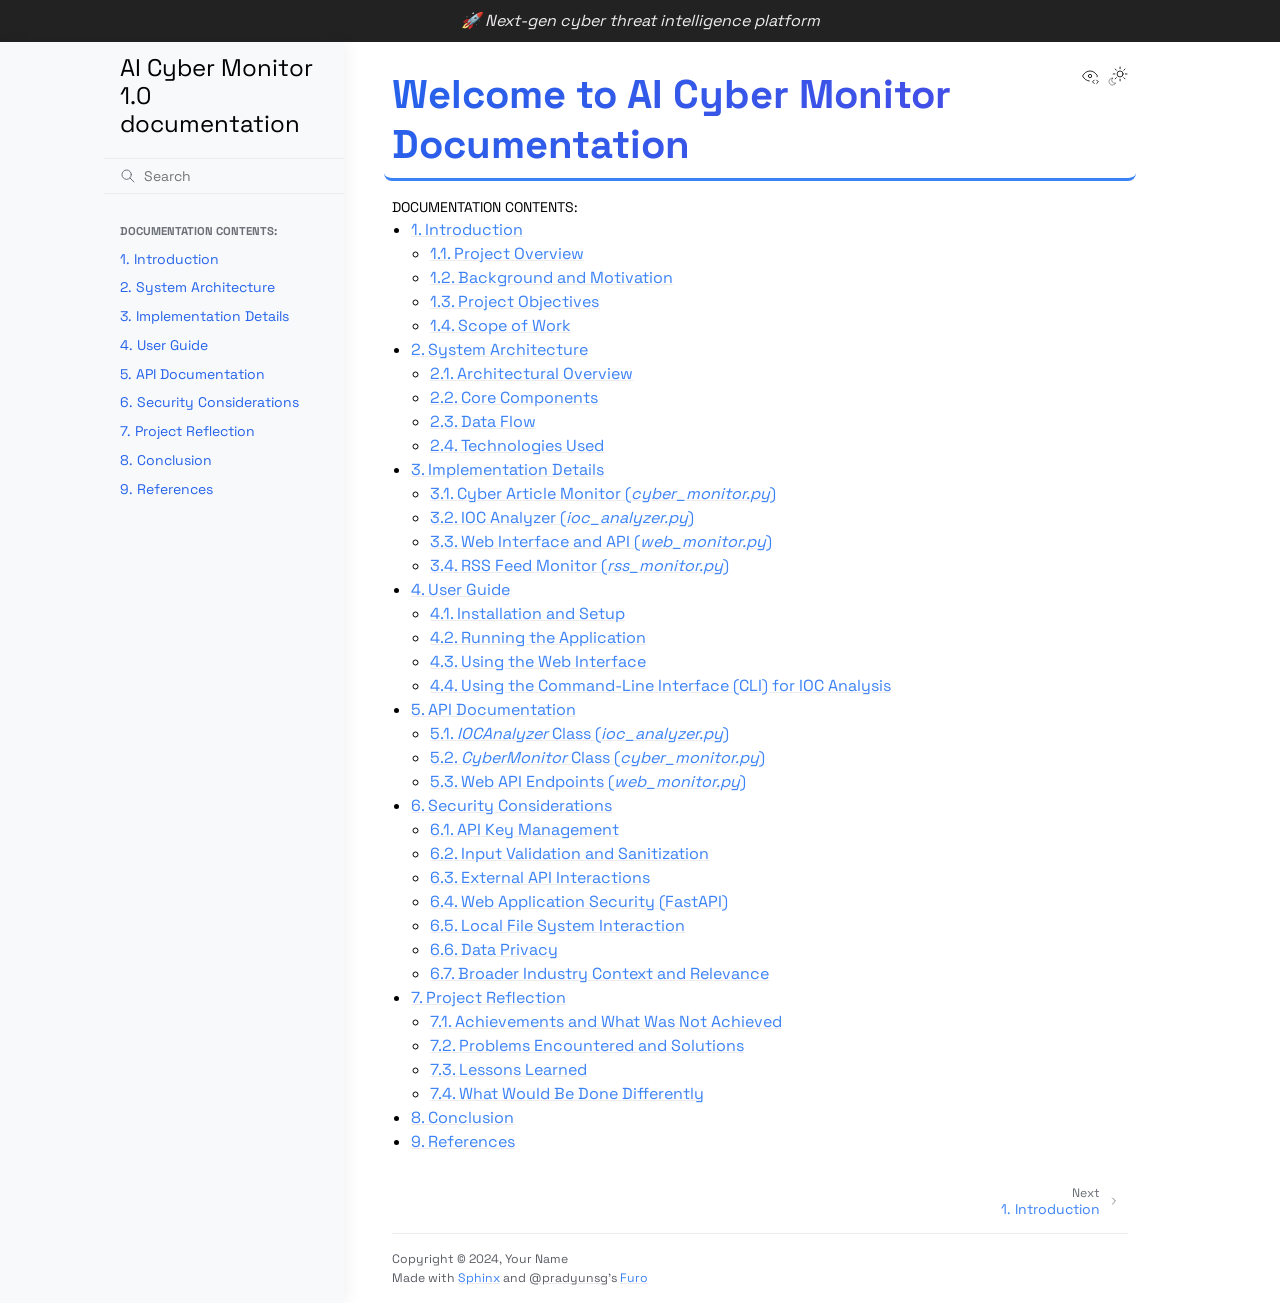
==== index.html @ 5e7c1bf3 "initial" ====
<!doctype html>
<html class="no-js" lang="en" data-content_root="./">
  <head><meta charset="utf-8"/>
    <meta name="viewport" content="width=device-width,initial-scale=1"/>
    <meta name="color-scheme" content="light dark"><meta name="viewport" content="width=device-width, initial-scale=1" />
<link rel="index" title="Index" href="genindex.html" /><link rel="search" title="Search" href="search.html" /><link rel="next" title="1. Introduction" href="introduction.html" />

    <!-- Generated with Sphinx 8.2.3 and Furo 2024.08.06 -->
        <title>AI Cyber Monitor 1.0 documentation</title>
      <link rel="stylesheet" type="text/css" href="_static/pygments.css?v=8f2a1f02" />
    <link rel="stylesheet" type="text/css" href="_static/styles/furo.css?v=354aac6f" />
    <link rel="stylesheet" type="text/css" href="_static/copybutton.css?v=76b2166b" />
    <link rel="stylesheet" type="text/css" href="_static/sphinx-design.min.css?v=95c83b7e" />
    <link rel="stylesheet" type="text/css" href="_static/styles/furo-extensions.css?v=302659d7" />
    <link rel="stylesheet" type="text/css" href="_static/css/modern.css?v=c84db6de" />
    <link rel="stylesheet" type="text/css" href="https://cdnjs.cloudflare.com/ajax/libs/font-awesome/6.4.0/css/all.min.css" />
    
    


<style>
  body {
    --color-code-background: #f8f8f8;
  --color-code-foreground: black;
  --color-brand-primary: #2563eb;
  --color-brand-secondary: #4f46e5;
  --color-brand-content: #3b82f6;
  --color-api-name: #4f46e5;
  --color-api-pre-name: #3b82f6;
  --color-link: #3b82f6;
  --font-stack: 'Space Grotesk', system-ui, -apple-system, Segoe UI, Roboto, sans-serif;
  --font-stack--monospace: 'JetBrains Mono', monospace;
  --sidebar-item-spacing-vertical: 0.4rem;
  --content-padding: 2rem;
  --gradient-primary: linear-gradient(135deg, #2563eb 0%, #4f46e5 100%);
  
  }
  @media not print {
    body[data-theme="dark"] {
      --color-code-background: #202020;
  --color-code-foreground: #d0d0d0;
  --color-brand-primary: #818cf8;
  --color-brand-secondary: #6366f1;
  --color-brand-content: #818cf8;
  --color-background-primary: #0f172a;
  --color-background-secondary: #1e293b;
  
    }
    @media (prefers-color-scheme: dark) {
      body:not([data-theme="light"]) {
        --color-code-background: #202020;
  --color-code-foreground: #d0d0d0;
  --color-brand-primary: #818cf8;
  --color-brand-secondary: #6366f1;
  --color-brand-content: #818cf8;
  --color-background-primary: #0f172a;
  --color-background-secondary: #1e293b;
  
      }
    }
  }
</style></head>
  <body>
    
    <script>
      document.body.dataset.theme = localStorage.getItem("theme") || "auto";
    </script>
    

<svg xmlns="http://www.w3.org/2000/svg" style="display: none;">
  <symbol id="svg-toc" viewBox="0 0 24 24">
    <title>Contents</title>
    <svg stroke="currentColor" fill="currentColor" stroke-width="0" viewBox="0 0 1024 1024">
      <path d="M408 442h480c4.4 0 8-3.6 8-8v-56c0-4.4-3.6-8-8-8H408c-4.4 0-8 3.6-8 8v56c0 4.4 3.6 8 8 8zm-8 204c0 4.4 3.6 8 8 8h480c4.4 0 8-3.6 8-8v-56c0-4.4-3.6-8-8-8H408c-4.4 0-8 3.6-8 8v56zm504-486H120c-4.4 0-8 3.6-8 8v56c0 4.4 3.6 8 8 8h784c4.4 0 8-3.6 8-8v-56c0-4.4-3.6-8-8-8zm0 632H120c-4.4 0-8 3.6-8 8v56c0 4.4 3.6 8 8 8h784c4.4 0 8-3.6 8-8v-56c0-4.4-3.6-8-8-8zM115.4 518.9L271.7 642c5.8 4.6 14.4.5 14.4-6.9V388.9c0-7.4-8.5-11.5-14.4-6.9L115.4 505.1a8.74 8.74 0 0 0 0 13.8z"/>
    </svg>
  </symbol>
  <symbol id="svg-menu" viewBox="0 0 24 24">
    <title>Menu</title>
    <svg xmlns="http://www.w3.org/2000/svg" viewBox="0 0 24 24" fill="none" stroke="currentColor"
      stroke-width="2" stroke-linecap="round" stroke-linejoin="round" class="feather-menu">
      <line x1="3" y1="12" x2="21" y2="12"></line>
      <line x1="3" y1="6" x2="21" y2="6"></line>
      <line x1="3" y1="18" x2="21" y2="18"></line>
    </svg>
  </symbol>
  <symbol id="svg-arrow-right" viewBox="0 0 24 24">
    <title>Expand</title>
    <svg xmlns="http://www.w3.org/2000/svg" viewBox="0 0 24 24" fill="none" stroke="currentColor"
      stroke-width="2" stroke-linecap="round" stroke-linejoin="round" class="feather-chevron-right">
      <polyline points="9 18 15 12 9 6"></polyline>
    </svg>
  </symbol>
  <symbol id="svg-sun" viewBox="0 0 24 24">
    <title>Light mode</title>
    <svg xmlns="http://www.w3.org/2000/svg" viewBox="0 0 24 24" fill="none" stroke="currentColor"
      stroke-width="1" stroke-linecap="round" stroke-linejoin="round" class="feather-sun">
      <circle cx="12" cy="12" r="5"></circle>
      <line x1="12" y1="1" x2="12" y2="3"></line>
      <line x1="12" y1="21" x2="12" y2="23"></line>
      <line x1="4.22" y1="4.22" x2="5.64" y2="5.64"></line>
      <line x1="18.36" y1="18.36" x2="19.78" y2="19.78"></line>
      <line x1="1" y1="12" x2="3" y2="12"></line>
      <line x1="21" y1="12" x2="23" y2="12"></line>
      <line x1="4.22" y1="19.78" x2="5.64" y2="18.36"></line>
      <line x1="18.36" y1="5.64" x2="19.78" y2="4.22"></line>
    </svg>
  </symbol>
  <symbol id="svg-moon" viewBox="0 0 24 24">
    <title>Dark mode</title>
    <svg xmlns="http://www.w3.org/2000/svg" viewBox="0 0 24 24" fill="none" stroke="currentColor"
      stroke-width="1" stroke-linecap="round" stroke-linejoin="round" class="icon-tabler-moon">
      <path stroke="none" d="M0 0h24v24H0z" fill="none" />
      <path d="M12 3c.132 0 .263 0 .393 0a7.5 7.5 0 0 0 7.92 12.446a9 9 0 1 1 -8.313 -12.454z" />
    </svg>
  </symbol>
  <symbol id="svg-sun-with-moon" viewBox="0 0 24 24">
    <title>Auto light/dark, in light mode</title>
    <svg xmlns="http://www.w3.org/2000/svg" viewBox="0 0 24 24" fill="none" stroke="currentColor"
      stroke-width="1" stroke-linecap="round" stroke-linejoin="round"
      class="icon-custom-derived-from-feather-sun-and-tabler-moon">
      <path style="opacity: 50%" d="M 5.411 14.504 C 5.471 14.504 5.532 14.504 5.591 14.504 C 3.639 16.319 4.383 19.569 6.931 20.352 C 7.693 20.586 8.512 20.551 9.25 20.252 C 8.023 23.207 4.056 23.725 2.11 21.184 C 0.166 18.642 1.702 14.949 4.874 14.536 C 5.051 14.512 5.231 14.5 5.411 14.5 L 5.411 14.504 Z"/>
      <line x1="14.5" y1="3.25" x2="14.5" y2="1.25"/>
      <line x1="14.5" y1="15.85" x2="14.5" y2="17.85"/>
      <line x1="10.044" y1="5.094" x2="8.63" y2="3.68"/>
      <line x1="19" y1="14.05" x2="20.414" y2="15.464"/>
      <line x1="8.2" y1="9.55" x2="6.2" y2="9.55"/>
      <line x1="20.8" y1="9.55" x2="22.8" y2="9.55"/>
      <line x1="10.044" y1="14.006" x2="8.63" y2="15.42"/>
      <line x1="19" y1="5.05" x2="20.414" y2="3.636"/>
      <circle cx="14.5" cy="9.55" r="3.6"/>
    </svg>
  </symbol>
  <symbol id="svg-moon-with-sun" viewBox="0 0 24 24">
    <title>Auto light/dark, in dark mode</title>
    <svg xmlns="http://www.w3.org/2000/svg" viewBox="0 0 24 24" fill="none" stroke="currentColor"
      stroke-width="1" stroke-linecap="round" stroke-linejoin="round"
      class="icon-custom-derived-from-feather-sun-and-tabler-moon">
      <path d="M 8.282 7.007 C 8.385 7.007 8.494 7.007 8.595 7.007 C 5.18 10.184 6.481 15.869 10.942 17.24 C 12.275 17.648 13.706 17.589 15 17.066 C 12.851 22.236 5.91 23.143 2.505 18.696 C -0.897 14.249 1.791 7.786 7.342 7.063 C 7.652 7.021 7.965 7 8.282 7 L 8.282 7.007 Z"/>
      <line style="opacity: 50%" x1="18" y1="3.705" x2="18" y2="2.5"/>
      <line style="opacity: 50%" x1="18" y1="11.295" x2="18" y2="12.5"/>
      <line style="opacity: 50%" x1="15.316" y1="4.816" x2="14.464" y2="3.964"/>
      <line style="opacity: 50%" x1="20.711" y1="10.212" x2="21.563" y2="11.063"/>
      <line style="opacity: 50%" x1="14.205" y1="7.5" x2="13.001" y2="7.5"/>
      <line style="opacity: 50%" x1="21.795" y1="7.5" x2="23" y2="7.5"/>
      <line style="opacity: 50%" x1="15.316" y1="10.184" x2="14.464" y2="11.036"/>
      <line style="opacity: 50%" x1="20.711" y1="4.789" x2="21.563" y2="3.937"/>
      <circle style="opacity: 50%" cx="18" cy="7.5" r="2.169"/>
    </svg>
  </symbol>
  <symbol id="svg-pencil" viewBox="0 0 24 24">
    <svg xmlns="http://www.w3.org/2000/svg" viewBox="0 0 24 24" fill="none" stroke="currentColor"
      stroke-width="1" stroke-linecap="round" stroke-linejoin="round" class="icon-tabler-pencil-code">
      <path d="M4 20h4l10.5 -10.5a2.828 2.828 0 1 0 -4 -4l-10.5 10.5v4" />
      <path d="M13.5 6.5l4 4" />
      <path d="M20 21l2 -2l-2 -2" />
      <path d="M17 17l-2 2l2 2" />
    </svg>
  </symbol>
  <symbol id="svg-eye" viewBox="0 0 24 24">
    <svg xmlns="http://www.w3.org/2000/svg" viewBox="0 0 24 24" fill="none" stroke="currentColor"
      stroke-width="1" stroke-linecap="round" stroke-linejoin="round" class="icon-tabler-eye-code">
      <path stroke="none" d="M0 0h24v24H0z" fill="none" />
      <path d="M10 12a2 2 0 1 0 4 0a2 2 0 0 0 -4 0" />
      <path
        d="M11.11 17.958c-3.209 -.307 -5.91 -2.293 -8.11 -5.958c2.4 -4 5.4 -6 9 -6c3.6 0 6.6 2 9 6c-.21 .352 -.427 .688 -.647 1.008" />
      <path d="M20 21l2 -2l-2 -2" />
      <path d="M17 17l-2 2l2 2" />
    </svg>
  </symbol>
</svg>

<input type="checkbox" class="sidebar-toggle" name="__navigation" id="__navigation">
<input type="checkbox" class="sidebar-toggle" name="__toc" id="__toc">
<label class="overlay sidebar-overlay" for="__navigation">
  <div class="visually-hidden">Hide navigation sidebar</div>
</label>
<label class="overlay toc-overlay" for="__toc">
  <div class="visually-hidden">Hide table of contents sidebar</div>
</label>

<a class="skip-to-content muted-link" href="#furo-main-content">Skip to content</a>

<div class="announcement">
  <aside class="announcement-content">
     <em>🚀 Next-gen cyber threat intelligence platform</em> 
  </aside>
</div>

<div class="page">
  <header class="mobile-header">
    <div class="header-left">
      <label class="nav-overlay-icon" for="__navigation">
        <div class="visually-hidden">Toggle site navigation sidebar</div>
        <i class="icon"><svg><use href="#svg-menu"></use></svg></i>
      </label>
    </div>
    <div class="header-center">
      <a href="#"><div class="brand">AI Cyber Monitor 1.0 documentation</div></a>
    </div>
    <div class="header-right">
      <div class="theme-toggle-container theme-toggle-header">
        <button class="theme-toggle">
          <div class="visually-hidden">Toggle Light / Dark / Auto color theme</div>
          <svg class="theme-icon-when-auto-light"><use href="#svg-sun-with-moon"></use></svg>
          <svg class="theme-icon-when-auto-dark"><use href="#svg-moon-with-sun"></use></svg>
          <svg class="theme-icon-when-dark"><use href="#svg-moon"></use></svg>
          <svg class="theme-icon-when-light"><use href="#svg-sun"></use></svg>
        </button>
      </div>
      <label class="toc-overlay-icon toc-header-icon no-toc" for="__toc">
        <div class="visually-hidden">Toggle table of contents sidebar</div>
        <i class="icon"><svg><use href="#svg-toc"></use></svg></i>
      </label>
    </div>
  </header>
  <aside class="sidebar-drawer">
    <div class="sidebar-container">
      
      <div class="sidebar-sticky"><a class="sidebar-brand" href="#">
  
  
  <span class="sidebar-brand-text">AI Cyber Monitor 1.0 documentation</span>
  
</a><form class="sidebar-search-container" method="get" action="search.html" role="search">
  <input class="sidebar-search" placeholder="Search" name="q" aria-label="Search">
  <input type="hidden" name="check_keywords" value="yes">
  <input type="hidden" name="area" value="default">
</form>
<div id="searchbox"></div><div class="sidebar-scroll"><div class="sidebar-tree">
  <p class="caption" role="heading"><span class="caption-text">Documentation Contents:</span></p>
<ul>
<li class="toctree-l1"><a class="reference internal" href="introduction.html">1. Introduction</a></li>
<li class="toctree-l1"><a class="reference internal" href="architecture.html">2. System Architecture</a></li>
<li class="toctree-l1"><a class="reference internal" href="implementation.html">3. Implementation Details</a></li>
<li class="toctree-l1"><a class="reference internal" href="user-guide.html">4. User Guide</a></li>
<li class="toctree-l1"><a class="reference internal" href="api.html">5. API Documentation</a></li>
<li class="toctree-l1"><a class="reference internal" href="security.html">6. Security Considerations</a></li>
<li class="toctree-l1"><a class="reference internal" href="reflection.html">7. Project Reflection</a></li>
<li class="toctree-l1"><a class="reference internal" href="conclusion.html">8. Conclusion</a></li>
<li class="toctree-l1"><a class="reference internal" href="references.html">9. References</a></li>
</ul>

</div>
</div>

      </div>
      
    </div>
  </aside>
  <div class="main">
    <div class="content">
      <div class="article-container">
        <a href="#" class="back-to-top muted-link">
          <svg xmlns="http://www.w3.org/2000/svg" viewBox="0 0 24 24">
            <path d="M13 20h-2V8l-5.5 5.5-1.42-1.42L12 4.16l7.92 7.92-1.42 1.42L13 8v12z"></path>
          </svg>
          <span>Back to top</span>
        </a>
        <div class="content-icon-container">
          <div class="view-this-page">
  <a class="muted-link" href="_sources/index.rst.txt" title="View this page">
    <svg><use href="#svg-eye"></use></svg>
    <span class="visually-hidden">View this page</span>
  </a>
</div>
<div class="theme-toggle-container theme-toggle-content">
            <button class="theme-toggle">
              <div class="visually-hidden">Toggle Light / Dark / Auto color theme</div>
              <svg class="theme-icon-when-auto-light"><use href="#svg-sun-with-moon"></use></svg>
              <svg class="theme-icon-when-auto-dark"><use href="#svg-moon-with-sun"></use></svg>
              <svg class="theme-icon-when-dark"><use href="#svg-moon"></use></svg>
              <svg class="theme-icon-when-light"><use href="#svg-sun"></use></svg>
            </button>
          </div>
          <label class="toc-overlay-icon toc-content-icon no-toc" for="__toc">
            <div class="visually-hidden">Toggle table of contents sidebar</div>
            <i class="icon"><svg><use href="#svg-toc"></use></svg></i>
          </label>
        </div>
        <article role="main" id="furo-main-content">
          <section id="welcome-to-ai-cyber-monitor-documentation">
<h1>Welcome to AI Cyber Monitor Documentation<a class="headerlink" href="#welcome-to-ai-cyber-monitor-documentation" title="Link to this heading">¶</a></h1>
<div class="toctree-wrapper compound">
<p class="caption" role="heading"><span class="caption-text">Documentation Contents:</span></p>
<ul>
<li class="toctree-l1"><a class="reference internal" href="introduction.html">1. Introduction</a><ul>
<li class="toctree-l2"><a class="reference internal" href="introduction.html#project-overview">1.1. Project Overview</a></li>
<li class="toctree-l2"><a class="reference internal" href="introduction.html#background-and-motivation">1.2. Background and Motivation</a></li>
<li class="toctree-l2"><a class="reference internal" href="introduction.html#project-objectives">1.3. Project Objectives</a></li>
<li class="toctree-l2"><a class="reference internal" href="introduction.html#scope-of-work">1.4. Scope of Work</a></li>
</ul>
</li>
<li class="toctree-l1"><a class="reference internal" href="architecture.html">2. System Architecture</a><ul>
<li class="toctree-l2"><a class="reference internal" href="architecture.html#architectural-overview">2.1. Architectural Overview</a></li>
<li class="toctree-l2"><a class="reference internal" href="architecture.html#core-components">2.2. Core Components</a></li>
<li class="toctree-l2"><a class="reference internal" href="architecture.html#data-flow">2.3. Data Flow</a></li>
<li class="toctree-l2"><a class="reference internal" href="architecture.html#technologies-used">2.4. Technologies Used</a></li>
</ul>
</li>
<li class="toctree-l1"><a class="reference internal" href="implementation.html">3. Implementation Details</a><ul>
<li class="toctree-l2"><a class="reference internal" href="implementation.html#cyber-article-monitor-cyber-monitor-py">3.1. Cyber Article Monitor (<cite>cyber_monitor.py</cite>)</a></li>
<li class="toctree-l2"><a class="reference internal" href="implementation.html#ioc-analyzer-ioc-analyzer-py">3.2. IOC Analyzer (<cite>ioc_analyzer.py</cite>)</a></li>
<li class="toctree-l2"><a class="reference internal" href="implementation.html#web-interface-and-api-web-monitor-py">3.3. Web Interface and API (<cite>web_monitor.py</cite>)</a></li>
<li class="toctree-l2"><a class="reference internal" href="implementation.html#rss-feed-monitor-rss-monitor-py">3.4. RSS Feed Monitor (<cite>rss_monitor.py</cite>)</a></li>
</ul>
</li>
<li class="toctree-l1"><a class="reference internal" href="user-guide.html">4. User Guide</a><ul>
<li class="toctree-l2"><a class="reference internal" href="user-guide.html#installation-and-setup">4.1. Installation and Setup</a></li>
<li class="toctree-l2"><a class="reference internal" href="user-guide.html#running-the-application">4.2. Running the Application</a></li>
<li class="toctree-l2"><a class="reference internal" href="user-guide.html#using-the-web-interface">4.3. Using the Web Interface</a></li>
<li class="toctree-l2"><a class="reference internal" href="user-guide.html#using-the-command-line-interface-cli-for-ioc-analysis">4.4. Using the Command-Line Interface (CLI) for IOC Analysis</a></li>
</ul>
</li>
<li class="toctree-l1"><a class="reference internal" href="api.html">5. API Documentation</a><ul>
<li class="toctree-l2"><a class="reference internal" href="api.html#iocanalyzer-class-ioc-analyzer-py">5.1. <cite>IOCAnalyzer</cite> Class (<cite>ioc_analyzer.py</cite>)</a></li>
<li class="toctree-l2"><a class="reference internal" href="api.html#cybermonitor-class-cyber-monitor-py">5.2. <cite>CyberMonitor</cite> Class (<cite>cyber_monitor.py</cite>)</a></li>
<li class="toctree-l2"><a class="reference internal" href="api.html#web-api-endpoints-web-monitor-py">5.3. Web API Endpoints (<cite>web_monitor.py</cite>)</a></li>
</ul>
</li>
<li class="toctree-l1"><a class="reference internal" href="security.html">6. Security Considerations</a><ul>
<li class="toctree-l2"><a class="reference internal" href="security.html#api-key-management">6.1. API Key Management</a></li>
<li class="toctree-l2"><a class="reference internal" href="security.html#input-validation-and-sanitization">6.2. Input Validation and Sanitization</a></li>
<li class="toctree-l2"><a class="reference internal" href="security.html#external-api-interactions">6.3. External API Interactions</a></li>
<li class="toctree-l2"><a class="reference internal" href="security.html#web-application-security-fastapi">6.4. Web Application Security (FastAPI)</a></li>
<li class="toctree-l2"><a class="reference internal" href="security.html#local-file-system-interaction">6.5. Local File System Interaction</a></li>
<li class="toctree-l2"><a class="reference internal" href="security.html#data-privacy">6.6. Data Privacy</a></li>
<li class="toctree-l2"><a class="reference internal" href="security.html#broader-industry-context-and-relevance">6.7. Broader Industry Context and Relevance</a></li>
</ul>
</li>
<li class="toctree-l1"><a class="reference internal" href="reflection.html">7. Project Reflection</a><ul>
<li class="toctree-l2"><a class="reference internal" href="reflection.html#achievements-and-what-was-not-achieved">7.1. Achievements and What Was Not Achieved</a></li>
<li class="toctree-l2"><a class="reference internal" href="reflection.html#problems-encountered-and-solutions">7.2. Problems Encountered and Solutions</a></li>
<li class="toctree-l2"><a class="reference internal" href="reflection.html#lessons-learned">7.3. Lessons Learned</a></li>
<li class="toctree-l2"><a class="reference internal" href="reflection.html#what-would-be-done-differently">7.4. What Would Be Done Differently</a></li>
</ul>
</li>
<li class="toctree-l1"><a class="reference internal" href="conclusion.html">8. Conclusion</a></li>
<li class="toctree-l1"><a class="reference internal" href="references.html">9. References</a></li>
</ul>
</div>
</section>

        </article>
      </div>
      <footer>
        
        <div class="related-pages">
          <a class="next-page" href="introduction.html">
              <div class="page-info">
                <div class="context">
                  <span>Next</span>
                </div>
                <div class="title"><span class="section-number">1. </span>Introduction</div>
              </div>
              <svg class="furo-related-icon"><use href="#svg-arrow-right"></use></svg>
            </a>
          
        </div>
        <div class="bottom-of-page">
          <div class="left-details">
            <div class="copyright">
                Copyright &#169; 2024, Your Name
            </div>
            Made with <a href="https://www.sphinx-doc.org/">Sphinx</a> and <a class="muted-link" href="https://pradyunsg.me">@pradyunsg</a>'s
            
            <a href="https://github.com/pradyunsg/furo">Furo</a>
            
          </div>
          <div class="right-details">
            
          </div>
        </div>
        
      </footer>
    </div>
    <aside class="toc-drawer no-toc">
      
      
      
    </aside>
  </div>
</div><script src="_static/documentation_options.js?v=d6b6a36a"></script>
    <script src="_static/doctools.js?v=9bcbadda"></script>
    <script src="_static/sphinx_highlight.js?v=dc90522c"></script>
    <script src="_static/scripts/furo.js?v=5fa4622c"></script>
    <script src="_static/clipboard.min.js?v=a7894cd8"></script>
    <script src="_static/copybutton.js?v=f281be69"></script>
    <script src="_static/design-tabs.js?v=f930bc37"></script>
    </body>
</html>
---- _static/pygments.css ----
.highlight pre { line-height: 125%; }
.highlight td.linenos .normal { color: inherit; background-color: transparent; padding-left: 5px; padding-right: 5px; }
.highlight span.linenos { color: inherit; background-color: transparent; padding-left: 5px; padding-right: 5px; }
.highlight td.linenos .special { color: #000000; background-color: #ffffc0; padding-left: 5px; padding-right: 5px; }
.highlight span.linenos.special { color: #000000; background-color: #ffffc0; padding-left: 5px; padding-right: 5px; }
.highlight .hll { background-color: #ffffcc }
.highlight { background: #f8f8f8; }
.highlight .c { color: #8F5902; font-style: italic } /* Comment */
.highlight .err { color: #A40000; border: 1px solid #EF2929 } /* Error */
.highlight .g { color: #000 } /* Generic */
.highlight .k { color: #204A87; font-weight: bold } /* Keyword */
.highlight .l { color: #000 } /* Literal */
.highlight .n { color: #000 } /* Name */
.highlight .o { color: #CE5C00; font-weight: bold } /* Operator */
.highlight .x { color: #000 } /* Other */
.highlight .p { color: #000; font-weight: bold } /* Punctuation */
.highlight .ch { color: #8F5902; font-style: italic } /* Comment.Hashbang */
.highlight .cm { color: #8F5902; font-style: italic } /* Comment.Multiline */
.highlight .cp { color: #8F5902; font-style: italic } /* Comment.Preproc */
.highlight .cpf { color: #8F5902; font-style: italic } /* Comment.PreprocFile */
.highlight .c1 { color: #8F5902; font-style: italic } /* Comment.Single */
.highlight .cs { color: #8F5902; font-style: italic } /* Comment.Special */
.highlight .gd { color: #A40000 } /* Generic.Deleted */
.highlight .ge { color: #000; font-style: italic } /* Generic.Emph */
.highlight .ges { color: #000; font-weight: bold; font-style: italic } /* Generic.EmphStrong */
.highlight .gr { color: #EF2929 } /* Generic.Error */
.highlight .gh { color: #000080; font-weight: bold } /* Generic.Heading */
.highlight .gi { color: #00A000 } /* Generic.Inserted */
.highlight .go { color: #000; font-style: italic } /* Generic.Output */
.highlight .gp { color: #8F5902 } /* Generic.Prompt */
.highlight .gs { color: #000; font-weight: bold } /* Generic.Strong */
.highlight .gu { color: #800080; font-weight: bold } /* Generic.Subheading */
.highlight .gt { color: #A40000; font-weight: bold } /* Generic.Traceback */
.highlight .kc { color: #204A87; font-weight: bold } /* Keyword.Constant */
.highlight .kd { color: #204A87; font-weight: bold } /* Keyword.Declaration */
.highlight .kn { color: #204A87; font-weight: bold } /* Keyword.Namespace */
.highlight .kp { color: #204A87; font-weight: bold } /* Keyword.Pseudo */
.highlight .kr { color: #204A87; font-weight: bold } /* Keyword.Reserved */
.highlight .kt { color: #204A87; font-weight: bold } /* Keyword.Type */
.highlight .ld { color: #000 } /* Literal.Date */
.highlight .m { color: #0000CF; font-weight: bold } /* Literal.Number */
.highlight .s { color: #4E9A06 } /* Literal.String */
.highlight .na { color: #C4A000 } /* Name.Attribute */
.highlight .nb { color: #204A87 } /* Name.Builtin */
.highlight .nc { color: #000 } /* Name.Class */
.highlight .no { color: #000 } /* Name.Constant */
.highlight .nd { color: #5C35CC; font-weight: bold } /* Name.Decorator */
.highlight .ni { color: #CE5C00 } /* Name.Entity */
.highlight .ne { color: #C00; font-weight: bold } /* Name.Exception */
.highlight .nf { color: #000 } /* Name.Function */
.highlight .nl { color: #F57900 } /* Name.Label */
.highlight .nn { color: #000 } /* Name.Namespace */
.highlight .nx { color: #000 } /* Name.Other */
.highlight .py { color: #000 } /* Name.Property */
.highlight .nt { color: #204A87; font-weight: bold } /* Name.Tag */
.highlight .nv { color: #000 } /* Name.Variable */
.highlight .ow { color: #204A87; font-weight: bold } /* Operator.Word */
.highlight .pm { color: #000; font-weight: bold } /* Punctuation.Marker */
.highlight .w { color: #F8F8F8 } /* Text.Whitespace */
.highlight .mb { color: #0000CF; font-weight: bold } /* Literal.Number.Bin */
.highlight .mf { color: #0000CF; font-weight: bold } /* Literal.Number.Float */
.highlight .mh { color: #0000CF; font-weight: bold } /* Literal.Number.Hex */
.highlight .mi { color: #0000CF; font-weight: bold } /* Literal.Number.Integer */
.highlight .mo { color: #0000CF; font-weight: bold } /* Literal.Number.Oct */
.highlight .sa { color: #4E9A06 } /* Literal.String.Affix */
.highlight .sb { color: #4E9A06 } /* Literal.String.Backtick */
.highlight .sc { color: #4E9A06 } /* Literal.String.Char */
.highlight .dl { color: #4E9A06 } /* Literal.String.Delimiter */
.highlight .sd { color: #8F5902; font-style: italic } /* Literal.String.Doc */
.highlight .s2 { color: #4E9A06 } /* Literal.String.Double */
.highlight .se { color: #4E9A06 } /* Literal.String.Escape */
.highlight .sh { color: #4E9A06 } /* Literal.String.Heredoc */
.highlight .si { color: #4E9A06 } /* Literal.String.Interpol */
.highlight .sx { color: #4E9A06 } /* Literal.String.Other */
.highlight .sr { color: #4E9A06 } /* Literal.String.Regex */
.highlight .s1 { color: #4E9A06 } /* Literal.String.Single */
.highlight .ss { color: #4E9A06 } /* Literal.String.Symbol */
.highlight .bp { color: #3465A4 } /* Name.Builtin.Pseudo */
.highlight .fm { color: #000 } /* Name.Function.Magic */
.highlight .vc { color: #000 } /* Name.Variable.Class */
.highlight .vg { color: #000 } /* Name.Variable.Global */
.highlight .vi { color: #000 } /* Name.Variable.Instance */
.highlight .vm { color: #000 } /* Name.Variable.Magic */
.highlight .il { color: #0000CF; font-weight: bold } /* Literal.Number.Integer.Long */
@media not print {
body[data-theme="dark"] .highlight pre { line-height: 125%; }
body[data-theme="dark"] .highlight td.linenos .normal { color: #aaaaaa; background-color: transparent; padding-left: 5px; padding-right: 5px; }
body[data-theme="dark"] .highlight span.linenos { color: #aaaaaa; background-color: transparent; padding-left: 5px; padding-right: 5px; }
body[data-theme="dark"] .highlight td.linenos .special { color: #000000; background-color: #ffffc0; padding-left: 5px; padding-right: 5px; }
body[data-theme="dark"] .highlight span.linenos.special { color: #000000; background-color: #ffffc0; padding-left: 5px; padding-right: 5px; }
body[data-theme="dark"] .highlight .hll { background-color: #404040 }
body[data-theme="dark"] .highlight { background: #202020; color: #D0D0D0 }
body[data-theme="dark"] .highlight .c { color: #ABABAB; font-style: italic } /* Comment */
body[data-theme="dark"] .highlight .err { color: #A61717; background-color: #E3D2D2 } /* Error */
body[data-theme="dark"] .highlight .esc { color: #D0D0D0 } /* Escape */
body[data-theme="dark"] .highlight .g { color: #D0D0D0 } /* Generic */
body[data-theme="dark"] .highlight .k { color: #6EBF26; font-weight: bold } /* Keyword */
body[data-theme="dark"] .highlight .l { color: #D0D0D0 } /* Literal */
body[data-theme="dark"] .highlight .n { color: #D0D0D0 } /* Name */
body[data-theme="dark"] .highlight .o { color: #D0D0D0 } /* Operator */
body[data-theme="dark"] .highlight .x { color: #D0D0D0 } /* Other */
body[data-theme="dark"] .highlight .p { color: #D0D0D0 } /* Punctuation */
body[data-theme="dark"] .highlight .ch { color: #ABABAB; font-style: italic } /* Comment.Hashbang */
body[data-theme="dark"] .highlight .cm { color: #ABABAB; font-style: italic } /* Comment.Multiline */
body[data-theme="dark"] .highlight .cp { color: #FF3A3A; font-weight: bold } /* Comment.Preproc */
body[data-theme="dark"] .highlight .cpf { color: #ABABAB; font-style: italic } /* Comment.PreprocFile */
body[data-theme="dark"] .highlight .c1 { color: #ABABAB; font-style: italic } /* Comment.Single */
body[data-theme="dark"] .highlight .cs { color: #E50808; font-weight: bold; background-color: #520000 } /* Comment.Special */
body[data-theme="dark"] .highlight .gd { color: #FF3A3A } /* Generic.Deleted */
body[data-theme="dark"] .highlight .ge { color: #D0D0D0; font-style: italic } /* Generic.Emph */
body[data-theme="dark"] .highlight .ges { color: #D0D0D0; font-weight: bold; font-style: italic } /* Generic.EmphStrong */
body[data-theme="dark"] .highlight .gr { color: #FF3A3A } /* Generic.Error */
body[data-theme="dark"] .highlight .gh { color: #FFF; font-weight: bold } /* Generic.Heading */
body[data-theme="dark"] .highlight .gi { color: #589819 } /* Generic.Inserted */
body[data-theme="dark"] .highlight .go { color: #CCC } /* Generic.Output */
body[data-theme="dark"] .highlight .gp { color: #AAA } /* Generic.Prompt */
body[data-theme="dark"] .highlight .gs { color: #D0D0D0; font-weight: bold } /* Generic.Strong */
body[data-theme="dark"] .highlight .gu { color: #FFF; text-decoration: underline } /* Generic.Subheading */
body[data-theme="dark"] .highlight .gt { color: #FF3A3A } /* Generic.Traceback */
body[data-theme="dark"] .highlight .kc { color: #6EBF26; font-weight: bold } /* Keyword.Constant */
body[data-theme="dark"] .highlight .kd { color: #6EBF26; font-weight: bold } /* Keyword.Declaration */
body[data-theme="dark"] .highlight .kn { color: #6EBF26; font-weight: bold } /* Keyword.Namespace */
body[data-theme="dark"] .highlight .kp { color: #6EBF26 } /* Keyword.Pseudo */
body[data-theme="dark"] .highlight .kr { color: #6EBF26; font-weight: bold } /* Keyword.Reserved */
body[data-theme="dark"] .highlight .kt { color: #6EBF26; font-weight: bold } /* Keyword.Type */
body[data-theme="dark"] .highlight .ld { color: #D0D0D0 } /* Literal.Date */
body[data-theme="dark"] .highlight .m { color: #51B2FD } /* Literal.Number */
body[data-theme="dark"] .highlight .s { color: #ED9D13 } /* Literal.String */
body[data-theme="dark"] .highlight .na { color: #BBB } /* Name.Attribute */
body[data-theme="dark"] .highlight .nb { color: #2FBCCD } /* Name.Builtin */
body[data-theme="dark"] .highlight .nc { color: #71ADFF; text-decoration: underline } /* Name.Class */
body[data-theme="dark"] .highlight .no { color: #40FFFF } /* Name.Constant */
body[data-theme="dark"] .highlight .nd { color: #FFA500 } /* Name.Decorator */
body[data-theme="dark"] .highlight .ni { color: #D0D0D0 } /* Name.Entity */
body[data-theme="dark"] .highlight .ne { color: #BBB } /* Name.Exception */
body[data-theme="dark"] .highlight .nf { color: #71ADFF } /* Name.Function */
body[data-theme="dark"] .highlight .nl { color: #D0D0D0 } /* Name.Label */
body[data-theme="dark"] .highlight .nn { color: #71ADFF; text-decoration: underline } /* Name.Namespace */
body[data-theme="dark"] .highlight .nx { color: #D0D0D0 } /* Name.Other */
body[data-theme="dark"] .highlight .py { color: #D0D0D0 } /* Name.Property */
body[data-theme="dark"] .highlight .nt { color: #6EBF26; font-weight: bold } /* Name.Tag */
body[data-theme="dark"] .highlight .nv { color: #40FFFF } /* Name.Variable */
body[data-theme="dark"] .highlight .ow { color: #6EBF26; font-weight: bold } /* Operator.Word */
body[data-theme="dark"] .highlight .pm { color: #D0D0D0 } /* Punctuation.Marker */
body[data-theme="dark"] .highlight .w { color: #666 } /* Text.Whitespace */
body[data-theme="dark"] .highlight .mb { color: #51B2FD } /* Literal.Number.Bin */
body[data-theme="dark"] .highlight .mf { color: #51B2FD } /* Literal.Number.Float */
body[data-theme="dark"] .highlight .mh { color: #51B2FD } /* Literal.Number.Hex */
body[data-theme="dark"] .highlight .mi { color: #51B2FD } /* Literal.Number.Integer */
body[data-theme="dark"] .highlight .mo { color: #51B2FD } /* Literal.Number.Oct */
body[data-theme="dark"] .highlight .sa { color: #ED9D13 } /* Literal.String.Affix */
body[data-theme="dark"] .highlight .sb { color: #ED9D13 } /* Literal.String.Backtick */
body[data-theme="dark"] .highlight .sc { color: #ED9D13 } /* Literal.String.Char */
body[data-theme="dark"] .highlight .dl { color: #ED9D13 } /* Literal.String.Delimiter */
body[data-theme="dark"] .highlight .sd { color: #ED9D13 } /* Literal.String.Doc */
body[data-theme="dark"] .highlight .s2 { color: #ED9D13 } /* Literal.String.Double */
body[data-theme="dark"] .highlight .se { color: #ED9D13 } /* Literal.String.Escape */
body[data-theme="dark"] .highlight .sh { color: #ED9D13 } /* Literal.String.Heredoc */
body[data-theme="dark"] .highlight .si { color: #ED9D13 } /* Literal.String.Interpol */
body[data-theme="dark"] .highlight .sx { color: #FFA500 } /* Literal.String.Other */
body[data-theme="dark"] .highlight .sr { color: #ED9D13 } /* Literal.String.Regex */
body[data-theme="dark"] .highlight .s1 { color: #ED9D13 } /* Literal.String.Single */
body[data-theme="dark"] .highlight .ss { color: #ED9D13 } /* Literal.String.Symbol */
body[data-theme="dark"] .highlight .bp { color: #2FBCCD } /* Name.Builtin.Pseudo */
body[data-theme="dark"] .highlight .fm { color: #71ADFF } /* Name.Function.Magic */
body[data-theme="dark"] .highlight .vc { color: #40FFFF } /* Name.Variable.Class */
body[data-theme="dark"] .highlight .vg { color: #40FFFF } /* Name.Variable.Global */
body[data-theme="dark"] .highlight .vi { color: #40FFFF } /* Name.Variable.Instance */
body[data-theme="dark"] .highlight .vm { color: #40FFFF } /* Name.Variable.Magic */
body[data-theme="dark"] .highlight .il { color: #51B2FD } /* Literal.Number.Integer.Long */
@media (prefers-color-scheme: dark) {
body:not([data-theme="light"]) .highlight pre { line-height: 125%; }
body:not([data-theme="light"]) .highlight td.linenos .normal { color: #aaaaaa; background-color: transparent; padding-left: 5px; padding-right: 5px; }
body:not([data-theme="light"]) .highlight span.linenos { color: #aaaaaa; background-color: transparent; padding-left: 5px; padding-right: 5px; }
body:not([data-theme="light"]) .highlight td.linenos .special { color: #000000; background-color: #ffffc0; padding-left: 5px; padding-right: 5px; }
body:not([data-theme="light"]) .highlight span.linenos.special { color: #000000; background-color: #ffffc0; padding-left: 5px; padding-right: 5px; }
body:not([data-theme="light"]) .highlight .hll { background-color: #404040 }
body:not([data-theme="light"]) .highlight { background: #202020; color: #D0D0D0 }
body:not([data-theme="light"]) .highlight .c { color: #ABABAB; font-style: italic } /* Comment */
body:not([data-theme="light"]) .highlight .err { color: #A61717; background-color: #E3D2D2 } /* Error */
body:not([data-theme="light"]) .highlight .esc { color: #D0D0D0 } /* Escape */
body:not([data-theme="light"]) .highlight .g { color: #D0D0D0 } /* Generic */
body:not([data-theme="light"]) .highlight .k { color: #6EBF26; font-weight: bold } /* Keyword */
body:not([data-theme="light"]) .highlight .l { color: #D0D0D0 } /* Literal */
body:not([data-theme="light"]) .highlight .n { color: #D0D0D0 } /* Name */
body:not([data-theme="light"]) .highlight .o { color: #D0D0D0 } /* Operator */
body:not([data-theme="light"]) .highlight .x { color: #D0D0D0 } /* Other */
body:not([data-theme="light"]) .highlight .p { color: #D0D0D0 } /* Punctuation */
body:not([data-theme="light"]) .highlight .ch { color: #ABABAB; font-style: italic } /* Comment.Hashbang */
body:not([data-theme="light"]) .highlight .cm { color: #ABABAB; font-style: italic } /* Comment.Multiline */
body:not([data-theme="light"]) .highlight .cp { color: #FF3A3A; font-weight: bold } /* Comment.Preproc */
body:not([data-theme="light"]) .highlight .cpf { color: #ABABAB; font-style: italic } /* Comment.PreprocFile */
body:not([data-theme="light"]) .highlight .c1 { color: #ABABAB; font-style: italic } /* Comment.Single */
body:not([data-theme="light"]) .highlight .cs { color: #E50808; font-weight: bold; background-color: #520000 } /* Comment.Special */
body:not([data-theme="light"]) .highlight .gd { color: #FF3A3A } /* Generic.Deleted */
body:not([data-theme="light"]) .highlight .ge { color: #D0D0D0; font-style: italic } /* Generic.Emph */
body:not([data-theme="light"]) .highlight .ges { color: #D0D0D0; font-weight: bold; font-style: italic } /* Generic.EmphStrong */
body:not([data-theme="light"]) .highlight .gr { color: #FF3A3A } /* Generic.Error */
body:not([data-theme="light"]) .highlight .gh { color: #FFF; font-weight: bold } /* Generic.Heading */
body:not([data-theme="light"]) .highlight .gi { color: #589819 } /* Generic.Inserted */
body:not([data-theme="light"]) .highlight .go { color: #CCC } /* Generic.Output */
body:not([data-theme="light"]) .highlight .gp { color: #AAA } /* Generic.Prompt */
body:not([data-theme="light"]) .highlight .gs { color: #D0D0D0; font-weight: bold } /* Generic.Strong */
body:not([data-theme="light"]) .highlight .gu { color: #FFF; text-decoration: underline } /* Generic.Subheading */
body:not([data-theme="light"]) .highlight .gt { color: #FF3A3A } /* Generic.Traceback */
body:not([data-theme="light"]) .highlight .kc { color: #6EBF26; font-weight: bold } /* Keyword.Constant */
body:not([data-theme="light"]) .highlight .kd { color: #6EBF26; font-weight: bold } /* Keyword.Declaration */
body:not([data-theme="light"]) .highlight .kn { color: #6EBF26; font-weight: bold } /* Keyword.Namespace */
body:not([data-theme="light"]) .highlight .kp { color: #6EBF26 } /* Keyword.Pseudo */
body:not([data-theme="light"]) .highlight .kr { color: #6EBF26; font-weight: bold } /* Keyword.Reserved */
body:not([data-theme="light"]) .highlight .kt { color: #6EBF26; font-weight: bold } /* Keyword.Type */
body:not([data-theme="light"]) .highlight .ld { color: #D0D0D0 } /* Literal.Date */
body:not([data-theme="light"]) .highlight .m { color: #51B2FD } /* Literal.Number */
body:not([data-theme="light"]) .highlight .s { color: #ED9D13 } /* Literal.String */
body:not([data-theme="light"]) .highlight .na { color: #BBB } /* Name.Attribute */
body:not([data-theme="light"]) .highlight .nb { color: #2FBCCD } /* Name.Builtin */
body:not([data-theme="light"]) .highlight .nc { color: #71ADFF; text-decoration: underline } /* Name.Class */
body:not([data-theme="light"]) .highlight .no { color: #40FFFF } /* Name.Constant */
body:not([data-theme="light"]) .highlight .nd { color: #FFA500 } /* Name.Decorator */
body:not([data-theme="light"]) .highlight .ni { color: #D0D0D0 } /* Name.Entity */
body:not([data-theme="light"]) .highlight .ne { color: #BBB } /* Name.Exception */
body:not([data-theme="light"]) .highlight .nf { color: #71ADFF } /* Name.Function */
body:not([data-theme="light"]) .highlight .nl { color: #D0D0D0 } /* Name.Label */
body:not([data-theme="light"]) .highlight .nn { color: #71ADFF; text-decoration: underline } /* Name.Namespace */
body:not([data-theme="light"]) .highlight .nx { color: #D0D0D0 } /* Name.Other */
body:not([data-theme="light"]) .highlight .py { color: #D0D0D0 } /* Name.Property */
body:not([data-theme="light"]) .highlight .nt { color: #6EBF26; font-weight: bold } /* Name.Tag */
body:not([data-theme="light"]) .highlight .nv { color: #40FFFF } /* Name.Variable */
body:not([data-theme="light"]) .highlight .ow { color: #6EBF26; font-weight: bold } /* Operator.Word */
body:not([data-theme="light"]) .highlight .pm { color: #D0D0D0 } /* Punctuation.Marker */
body:not([data-theme="light"]) .highlight .w { color: #666 } /* Text.Whitespace */
body:not([data-theme="light"]) .highlight .mb { color: #51B2FD } /* Literal.Number.Bin */
body:not([data-theme="light"]) .highlight .mf { color: #51B2FD } /* Literal.Number.Float */
body:not([data-theme="light"]) .highlight .mh { color: #51B2FD } /* Literal.Number.Hex */
body:not([data-theme="light"]) .highlight .mi { color: #51B2FD } /* Literal.Number.Integer */
body:not([data-theme="light"]) .highlight .mo { color: #51B2FD } /* Literal.Number.Oct */
body:not([data-theme="light"]) .highlight .sa { color: #ED9D13 } /* Literal.String.Affix */
body:not([data-theme="light"]) .highlight .sb { color: #ED9D13 } /* Literal.String.Backtick */
body:not([data-theme="light"]) .highlight .sc { color: #ED9D13 } /* Literal.String.Char */
body:not([data-theme="light"]) .highlight .dl { color: #ED9D13 } /* Literal.String.Delimiter */
body:not([data-theme="light"]) .highlight .sd { color: #ED9D13 } /* Literal.String.Doc */
body:not([data-theme="light"]) .highlight .s2 { color: #ED9D13 } /* Literal.String.Double */
body:not([data-theme="light"]) .highlight .se { color: #ED9D13 } /* Literal.String.Escape */
body:not([data-theme="light"]) .highlight .sh { color: #ED9D13 } /* Literal.String.Heredoc */
body:not([data-theme="light"]) .highlight .si { color: #ED9D13 } /* Literal.String.Interpol */
body:not([data-theme="light"]) .highlight .sx { color: #FFA500 } /* Literal.String.Other */
body:not([data-theme="light"]) .highlight .sr { color: #ED9D13 } /* Literal.String.Regex */
body:not([data-theme="light"]) .highlight .s1 { color: #ED9D13 } /* Literal.String.Single */
body:not([data-theme="light"]) .highlight .ss { color: #ED9D13 } /* Literal.String.Symbol */
body:not([data-theme="light"]) .highlight .bp { color: #2FBCCD } /* Name.Builtin.Pseudo */
body:not([data-theme="light"]) .highlight .fm { color: #71ADFF } /* Name.Function.Magic */
body:not([data-theme="light"]) .highlight .vc { color: #40FFFF } /* Name.Variable.Class */
body:not([data-theme="light"]) .highlight .vg { color: #40FFFF } /* Name.Variable.Global */
body:not([data-theme="light"]) .highlight .vi { color: #40FFFF } /* Name.Variable.Instance */
body:not([data-theme="light"]) .highlight .vm { color: #40FFFF } /* Name.Variable.Magic */
body:not([data-theme="light"]) .highlight .il { color: #51B2FD } /* Literal.Number.Integer.Long */
}
}
---- _static/copybutton.css ----
/* Copy buttons */
button.copybtn {
    position: absolute;
    display: flex;
    top: .3em;
    right: .3em;
    width: 1.7em;
    height: 1.7em;
	opacity: 0;
    transition: opacity 0.3s, border .3s, background-color .3s;
    user-select: none;
    padding: 0;
    border: none;
    outline: none;
    border-radius: 0.4em;
    /* The colors that GitHub uses */
    border: #1b1f2426 1px solid;
    background-color: #f6f8fa;
    color: #57606a;
}

button.copybtn.success {
    border-color: #22863a;
    color: #22863a;
}

button.copybtn svg {
    stroke: currentColor;
    width: 1.5em;
    height: 1.5em;
    padding: 0.1em;
}

div.highlight  {
    position: relative;
}

/* Show the copybutton */
.highlight:hover button.copybtn, button.copybtn.success {
	opacity: 1;
}

.highlight button.copybtn:hover {
    background-color: rgb(235, 235, 235);
}

.highlight button.copybtn:active {
    background-color: rgb(187, 187, 187);
}

/**
 * A minimal CSS-only tooltip copied from:
 *   https://codepen.io/mildrenben/pen/rVBrpK
 *
 * To use, write HTML like the following:
 *
 * <p class="o-tooltip--left" data-tooltip="Hey">Short</p>
 */
 .o-tooltip--left {
  position: relative;
 }

 .o-tooltip--left:after {
    opacity: 0;
    visibility: hidden;
    position: absolute;
    content: attr(data-tooltip);
    padding: .2em;
    font-size: .8em;
    left: -.2em;
    background: grey;
    color: white;
    white-space: nowrap;
    z-index: 2;
    border-radius: 2px;
    transform: translateX(-102%) translateY(0);
    transition: opacity 0.2s cubic-bezier(0.64, 0.09, 0.08, 1), transform 0.2s cubic-bezier(0.64, 0.09, 0.08, 1);
}

.o-tooltip--left:hover:after {
    display: block;
    opacity: 1;
    visibility: visible;
    transform: translateX(-100%) translateY(0);
    transition: opacity 0.2s cubic-bezier(0.64, 0.09, 0.08, 1), transform 0.2s cubic-bezier(0.64, 0.09, 0.08, 1);
    transition-delay: .5s;
}

/* By default the copy button shouldn't show up when printing a page */
@media print {
    button.copybtn {
        display: none;
    }
}
---- _static/sphinx-design.min.css ----
.sd-bg-primary{background-color:var(--sd-color-primary) !important}.sd-bg-text-primary{color:var(--sd-color-primary-text) !important}button.sd-bg-primary:focus,button.sd-bg-primary:hover{background-color:var(--sd-color-primary-highlight) !important}a.sd-bg-primary:focus,a.sd-bg-primary:hover{background-color:var(--sd-color-primary-highlight) !important}.sd-bg-secondary{background-color:var(--sd-color-secondary) !important}.sd-bg-text-secondary{color:var(--sd-color-secondary-text) !important}button.sd-bg-secondary:focus,button.sd-bg-secondary:hover{background-color:var(--sd-color-secondary-highlight) !important}a.sd-bg-secondary:focus,a.sd-bg-secondary:hover{background-color:var(--sd-color-secondary-highlight) !important}.sd-bg-success{background-color:var(--sd-color-success) !important}.sd-bg-text-success{color:var(--sd-color-success-text) !important}button.sd-bg-success:focus,button.sd-bg-success:hover{background-color:var(--sd-color-success-highlight) !important}a.sd-bg-success:focus,a.sd-bg-success:hover{background-color:var(--sd-color-success-highlight) !important}.sd-bg-info{background-color:var(--sd-color-info) !important}.sd-bg-text-info{color:var(--sd-color-info-text) !important}button.sd-bg-info:focus,button.sd-bg-info:hover{background-color:var(--sd-color-info-highlight) !important}a.sd-bg-info:focus,a.sd-bg-info:hover{background-color:var(--sd-color-info-highlight) !important}.sd-bg-warning{background-color:var(--sd-color-warning) !important}.sd-bg-text-warning{color:var(--sd-color-warning-text) !important}button.sd-bg-warning:focus,button.sd-bg-warning:hover{background-color:var(--sd-color-warning-highlight) !important}a.sd-bg-warning:focus,a.sd-bg-warning:hover{background-color:var(--sd-color-warning-highlight) !important}.sd-bg-danger{background-color:var(--sd-color-danger) !important}.sd-bg-text-danger{color:var(--sd-color-danger-text) !important}button.sd-bg-danger:focus,button.sd-bg-danger:hover{background-color:var(--sd-color-danger-highlight) !important}a.sd-bg-danger:focus,a.sd-bg-danger:hover{background-color:var(--sd-color-danger-highlight) !important}.sd-bg-light{background-color:var(--sd-color-light) !important}.sd-bg-text-light{color:var(--sd-color-light-text) !important}button.sd-bg-light:focus,button.sd-bg-light:hover{background-color:var(--sd-color-light-highlight) !important}a.sd-bg-light:focus,a.sd-bg-light:hover{background-color:var(--sd-color-light-highlight) !important}.sd-bg-muted{background-color:var(--sd-color-muted) !important}.sd-bg-text-muted{color:var(--sd-color-muted-text) !important}button.sd-bg-muted:focus,button.sd-bg-muted:hover{background-color:var(--sd-color-muted-highlight) !important}a.sd-bg-muted:focus,a.sd-bg-muted:hover{background-color:var(--sd-color-muted-highlight) !important}.sd-bg-dark{background-color:var(--sd-color-dark) !important}.sd-bg-text-dark{color:var(--sd-color-dark-text) !important}button.sd-bg-dark:focus,button.sd-bg-dark:hover{background-color:var(--sd-color-dark-highlight) !important}a.sd-bg-dark:focus,a.sd-bg-dark:hover{background-color:var(--sd-color-dark-highlight) !important}.sd-bg-black{background-color:var(--sd-color-black) !important}.sd-bg-text-black{color:var(--sd-color-black-text) !important}button.sd-bg-black:focus,button.sd-bg-black:hover{background-color:var(--sd-color-black-highlight) !important}a.sd-bg-black:focus,a.sd-bg-black:hover{background-color:var(--sd-color-black-highlight) !important}.sd-bg-white{background-color:var(--sd-color-white) !important}.sd-bg-text-white{color:var(--sd-color-white-text) !important}button.sd-bg-white:focus,button.sd-bg-white:hover{background-color:var(--sd-color-white-highlight) !important}a.sd-bg-white:focus,a.sd-bg-white:hover{background-color:var(--sd-color-white-highlight) !important}.sd-text-primary,.sd-text-primary>p{color:var(--sd-color-primary) !important}a.sd-text-primary:focus,a.sd-text-primary:hover{color:var(--sd-color-primary-highlight) !important}.sd-text-secondary,.sd-text-secondary>p{color:var(--sd-color-secondary) !important}a.sd-text-secondary:focus,a.sd-text-secondary:hover{color:var(--sd-color-secondary-highlight) !important}.sd-text-success,.sd-text-success>p{color:var(--sd-color-success) !important}a.sd-text-success:focus,a.sd-text-success:hover{color:var(--sd-color-success-highlight) !important}.sd-text-info,.sd-text-info>p{color:var(--sd-color-info) !important}a.sd-text-info:focus,a.sd-text-info:hover{color:var(--sd-color-info-highlight) !important}.sd-text-warning,.sd-text-warning>p{color:var(--sd-color-warning) !important}a.sd-text-warning:focus,a.sd-text-warning:hover{color:var(--sd-color-warning-highlight) !important}.sd-text-danger,.sd-text-danger>p{color:var(--sd-color-danger) !important}a.sd-text-danger:focus,a.sd-text-danger:hover{color:var(--sd-color-danger-highlight) !important}.sd-text-light,.sd-text-light>p{color:var(--sd-color-light) !important}a.sd-text-light:focus,a.sd-text-light:hover{color:var(--sd-color-light-highlight) !important}.sd-text-muted,.sd-text-muted>p{color:var(--sd-color-muted) !important}a.sd-text-muted:focus,a.sd-text-muted:hover{color:var(--sd-color-muted-highlight) !important}.sd-text-dark,.sd-text-dark>p{color:var(--sd-color-dark) !important}a.sd-text-dark:focus,a.sd-text-dark:hover{color:var(--sd-color-dark-highlight) !important}.sd-text-black,.sd-text-black>p{color:var(--sd-color-black) !important}a.sd-text-black:focus,a.sd-text-black:hover{color:var(--sd-color-black-highlight) !important}.sd-text-white,.sd-text-white>p{color:var(--sd-color-white) !important}a.sd-text-white:focus,a.sd-text-white:hover{color:var(--sd-color-white-highlight) !important}.sd-outline-primary{border-color:var(--sd-color-primary) !important;border-style:solid !important;border-width:1px !important}a.sd-outline-primary:focus,a.sd-outline-primary:hover{border-color:var(--sd-color-primary-highlight) !important}.sd-outline-secondary{border-color:var(--sd-color-secondary) !important;border-style:solid !important;border-width:1px !important}a.sd-outline-secondary:focus,a.sd-outline-secondary:hover{border-color:var(--sd-color-secondary-highlight) !important}.sd-outline-success{border-color:var(--sd-color-success) !important;border-style:solid !important;border-width:1px !important}a.sd-outline-success:focus,a.sd-outline-success:hover{border-color:var(--sd-color-success-highlight) !important}.sd-outline-info{border-color:var(--sd-color-info) !important;border-style:solid !important;border-width:1px !important}a.sd-outline-info:focus,a.sd-outline-info:hover{border-color:var(--sd-color-info-highlight) !important}.sd-outline-warning{border-color:var(--sd-color-warning) !important;border-style:solid !important;border-width:1px !important}a.sd-outline-warning:focus,a.sd-outline-warning:hover{border-color:var(--sd-color-warning-highlight) !important}.sd-outline-danger{border-color:var(--sd-color-danger) !important;border-style:solid !important;border-width:1px !important}a.sd-outline-danger:focus,a.sd-outline-danger:hover{border-color:var(--sd-color-danger-highlight) !important}.sd-outline-light{border-color:var(--sd-color-light) !important;border-style:solid !important;border-width:1px !important}a.sd-outline-light:focus,a.sd-outline-light:hover{border-color:var(--sd-color-light-highlight) !important}.sd-outline-muted{border-color:var(--sd-color-muted) !important;border-style:solid !important;border-width:1px !important}a.sd-outline-muted:focus,a.sd-outline-muted:hover{border-color:var(--sd-color-muted-highlight) !important}.sd-outline-dark{border-color:var(--sd-color-dark) !important;border-style:solid !important;border-width:1px !important}a.sd-outline-dark:focus,a.sd-outline-dark:hover{border-color:var(--sd-color-dark-highlight) !important}.sd-outline-black{border-color:var(--sd-color-black) !important;border-style:solid !important;border-width:1px !important}a.sd-outline-black:focus,a.sd-outline-black:hover{border-color:var(--sd-color-black-highlight) !important}.sd-outline-white{border-color:var(--sd-color-white) !important;border-style:solid !important;border-width:1px !important}a.sd-outline-white:focus,a.sd-outline-white:hover{border-color:var(--sd-color-white-highlight) !important}.sd-bg-transparent{background-color:transparent !important}.sd-outline-transparent{border-color:transparent !important}.sd-text-transparent{color:transparent !important}.sd-p-0{padding:0 !important}.sd-pt-0,.sd-py-0{padding-top:0 !important}.sd-pr-0,.sd-px-0{padding-right:0 !important}.sd-pb-0,.sd-py-0{padding-bottom:0 !important}.sd-pl-0,.sd-px-0{padding-left:0 !important}.sd-p-1{padding:.25rem !important}.sd-pt-1,.sd-py-1{padding-top:.25rem !important}.sd-pr-1,.sd-px-1{padding-right:.25rem !important}.sd-pb-1,.sd-py-1{padding-bottom:.25rem !important}.sd-pl-1,.sd-px-1{padding-left:.25rem !important}.sd-p-2{padding:.5rem !important}.sd-pt-2,.sd-py-2{padding-top:.5rem !important}.sd-pr-2,.sd-px-2{padding-right:.5rem !important}.sd-pb-2,.sd-py-2{padding-bottom:.5rem !important}.sd-pl-2,.sd-px-2{padding-left:.5rem !important}.sd-p-3{padding:1rem !important}.sd-pt-3,.sd-py-3{padding-top:1rem !important}.sd-pr-3,.sd-px-3{padding-right:1rem !important}.sd-pb-3,.sd-py-3{padding-bottom:1rem !important}.sd-pl-3,.sd-px-3{padding-left:1rem !important}.sd-p-4{padding:1.5rem !important}.sd-pt-4,.sd-py-4{padding-top:1.5rem !important}.sd-pr-4,.sd-px-4{padding-right:1.5rem !important}.sd-pb-4,.sd-py-4{padding-bottom:1.5rem !important}.sd-pl-4,.sd-px-4{padding-left:1.5rem !important}.sd-p-5{padding:3rem !important}.sd-pt-5,.sd-py-5{padding-top:3rem !important}.sd-pr-5,.sd-px-5{padding-right:3rem !important}.sd-pb-5,.sd-py-5{padding-bottom:3rem !important}.sd-pl-5,.sd-px-5{padding-left:3rem !important}.sd-m-auto{margin:auto !important}.sd-mt-auto,.sd-my-auto{margin-top:auto !important}.sd-mr-auto,.sd-mx-auto{margin-right:auto !important}.sd-mb-auto,.sd-my-auto{margin-bottom:auto !important}.sd-ml-auto,.sd-mx-auto{margin-left:auto !important}.sd-m-0{margin:0 !important}.sd-mt-0,.sd-my-0{margin-top:0 !important}.sd-mr-0,.sd-mx-0{margin-right:0 !important}.sd-mb-0,.sd-my-0{margin-bottom:0 !important}.sd-ml-0,.sd-mx-0{margin-left:0 !important}.sd-m-1{margin:.25rem !important}.sd-mt-1,.sd-my-1{margin-top:.25rem !important}.sd-mr-1,.sd-mx-1{margin-right:.25rem !important}.sd-mb-1,.sd-my-1{margin-bottom:.25rem !important}.sd-ml-1,.sd-mx-1{margin-left:.25rem !important}.sd-m-2{margin:.5rem !important}.sd-mt-2,.sd-my-2{margin-top:.5rem !important}.sd-mr-2,.sd-mx-2{margin-right:.5rem !important}.sd-mb-2,.sd-my-2{margin-bottom:.5rem !important}.sd-ml-2,.sd-mx-2{margin-left:.5rem !important}.sd-m-3{margin:1rem !important}.sd-mt-3,.sd-my-3{margin-top:1rem !important}.sd-mr-3,.sd-mx-3{margin-right:1rem !important}.sd-mb-3,.sd-my-3{margin-bottom:1rem !important}.sd-ml-3,.sd-mx-3{margin-left:1rem !important}.sd-m-4{margin:1.5rem !important}.sd-mt-4,.sd-my-4{margin-top:1.5rem !important}.sd-mr-4,.sd-mx-4{margin-right:1.5rem !important}.sd-mb-4,.sd-my-4{margin-bottom:1.5rem !important}.sd-ml-4,.sd-mx-4{margin-left:1.5rem !important}.sd-m-5{margin:3rem !important}.sd-mt-5,.sd-my-5{margin-top:3rem !important}.sd-mr-5,.sd-mx-5{margin-right:3rem !important}.sd-mb-5,.sd-my-5{margin-bottom:3rem !important}.sd-ml-5,.sd-mx-5{margin-left:3rem !important}.sd-w-25{width:25% !important}.sd-w-50{width:50% !important}.sd-w-75{width:75% !important}.sd-w-100{width:100% !important}.sd-w-auto{width:auto !important}.sd-h-25{height:25% !important}.sd-h-50{height:50% !important}.sd-h-75{height:75% !important}.sd-h-100{height:100% !important}.sd-h-auto{height:auto !important}.sd-d-none{display:none !important}.sd-d-inline{display:inline !important}.sd-d-inline-block{display:inline-block !important}.sd-d-block{display:block !important}.sd-d-grid{display:grid !important}.sd-d-flex-row{display:-ms-flexbox !important;display:flex !important;flex-direction:row !important}.sd-d-flex-column{display:-ms-flexbox !important;display:flex !important;flex-direction:column !important}.sd-d-inline-flex{display:-ms-inline-flexbox !important;display:inline-flex !important}@media(min-width: 576px){.sd-d-sm-none{display:none !important}.sd-d-sm-inline{display:inline !important}.sd-d-sm-inline-block{display:inline-block !important}.sd-d-sm-block{display:block !important}.sd-d-sm-grid{display:grid !important}.sd-d-sm-flex{display:-ms-flexbox !important;display:flex !important}.sd-d-sm-inline-flex{display:-ms-inline-flexbox !important;display:inline-flex !important}}@media(min-width: 768px){.sd-d-md-none{display:none !important}.sd-d-md-inline{display:inline !important}.sd-d-md-inline-block{display:inline-block !important}.sd-d-md-block{display:block !important}.sd-d-md-grid{display:grid !important}.sd-d-md-flex{display:-ms-flexbox !important;display:flex !important}.sd-d-md-inline-flex{display:-ms-inline-flexbox !important;display:inline-flex !important}}@media(min-width: 992px){.sd-d-lg-none{display:none !important}.sd-d-lg-inline{display:inline !important}.sd-d-lg-inline-block{display:inline-block !important}.sd-d-lg-block{display:block !important}.sd-d-lg-grid{display:grid !important}.sd-d-lg-flex{display:-ms-flexbox !important;display:flex !important}.sd-d-lg-inline-flex{display:-ms-inline-flexbox !important;display:inline-flex !important}}@media(min-width: 1200px){.sd-d-xl-none{display:none !important}.sd-d-xl-inline{display:inline !important}.sd-d-xl-inline-block{display:inline-block !important}.sd-d-xl-block{display:block !important}.sd-d-xl-grid{display:grid !important}.sd-d-xl-flex{display:-ms-flexbox !important;display:flex !important}.sd-d-xl-inline-flex{display:-ms-inline-flexbox !important;display:inline-flex !important}}.sd-align-major-start{justify-content:flex-start !important}.sd-align-major-end{justify-content:flex-end !important}.sd-align-major-center{justify-content:center !important}.sd-align-major-justify{justify-content:space-between !important}.sd-align-major-spaced{justify-content:space-evenly !important}.sd-align-minor-start{align-items:flex-start !important}.sd-align-minor-end{align-items:flex-end !important}.sd-align-minor-center{align-items:center !important}.sd-align-minor-stretch{align-items:stretch !important}.sd-text-justify{text-align:justify !important}.sd-text-left{text-align:left !important}.sd-text-right{text-align:right !important}.sd-text-center{text-align:center !important}.sd-font-weight-light{font-weight:300 !important}.sd-font-weight-lighter{font-weight:lighter !important}.sd-font-weight-normal{font-weight:400 !important}.sd-font-weight-bold{font-weight:700 !important}.sd-font-weight-bolder{font-weight:bolder !important}.sd-font-italic{font-style:italic !important}.sd-text-decoration-none{text-decoration:none !important}.sd-text-lowercase{text-transform:lowercase !important}.sd-text-uppercase{text-transform:uppercase !important}.sd-text-capitalize{text-transform:capitalize !important}.sd-text-wrap{white-space:normal !important}.sd-text-nowrap{white-space:nowrap !important}.sd-text-truncate{overflow:hidden;text-overflow:ellipsis;white-space:nowrap}.sd-fs-1,.sd-fs-1>p{font-size:calc(1.375rem + 1.5vw) !important;line-height:unset !important}.sd-fs-2,.sd-fs-2>p{font-size:calc(1.325rem + 0.9vw) !important;line-height:unset !important}.sd-fs-3,.sd-fs-3>p{font-size:calc(1.3rem + 0.6vw) !important;line-height:unset !important}.sd-fs-4,.sd-fs-4>p{font-size:calc(1.275rem + 0.3vw) !important;line-height:unset !important}.sd-fs-5,.sd-fs-5>p{font-size:1.25rem !important;line-height:unset !important}.sd-fs-6,.sd-fs-6>p{font-size:1rem !important;line-height:unset !important}.sd-border-0{border:0 solid !important}.sd-border-top-0{border-top:0 solid !important}.sd-border-bottom-0{border-bottom:0 solid !important}.sd-border-right-0{border-right:0 solid !important}.sd-border-left-0{border-left:0 solid !important}.sd-border-1{border:1px solid !important}.sd-border-top-1{border-top:1px solid !important}.sd-border-bottom-1{border-bottom:1px solid !important}.sd-border-right-1{border-right:1px solid !important}.sd-border-left-1{border-left:1px solid !important}.sd-border-2{border:2px solid !important}.sd-border-top-2{border-top:2px solid !important}.sd-border-bottom-2{border-bottom:2px solid !important}.sd-border-right-2{border-right:2px solid !important}.sd-border-left-2{border-left:2px solid !important}.sd-border-3{border:3px solid !important}.sd-border-top-3{border-top:3px solid !important}.sd-border-bottom-3{border-bottom:3px solid !important}.sd-border-right-3{border-right:3px solid !important}.sd-border-left-3{border-left:3px solid !important}.sd-border-4{border:4px solid !important}.sd-border-top-4{border-top:4px solid !important}.sd-border-bottom-4{border-bottom:4px solid !important}.sd-border-right-4{border-right:4px solid !important}.sd-border-left-4{border-left:4px solid !important}.sd-border-5{border:5px solid !important}.sd-border-top-5{border-top:5px solid !important}.sd-border-bottom-5{border-bottom:5px solid !important}.sd-border-right-5{border-right:5px solid !important}.sd-border-left-5{border-left:5px solid !important}.sd-rounded-0{border-radius:0 !important}.sd-rounded-1{border-radius:.2rem !important}.sd-rounded-2{border-radius:.3rem !important}.sd-rounded-3{border-radius:.5rem !important}.sd-rounded-pill{border-radius:50rem !important}.sd-rounded-circle{border-radius:50% !important}.shadow-none{box-shadow:none !important}.sd-shadow-sm{box-shadow:0 .125rem .25rem var(--sd-color-shadow) !important}.sd-shadow-md{box-shadow:0 .5rem 1rem var(--sd-color-shadow) !important}.sd-shadow-lg{box-shadow:0 1rem 3rem var(--sd-color-shadow) !important}@keyframes sd-slide-from-left{0%{transform:translateX(-100%)}100%{transform:translateX(0)}}@keyframes sd-slide-from-right{0%{transform:translateX(200%)}100%{transform:translateX(0)}}@keyframes sd-grow100{0%{transform:scale(0);opacity:.5}100%{transform:scale(1);opacity:1}}@keyframes sd-grow50{0%{transform:scale(0.5);opacity:.5}100%{transform:scale(1);opacity:1}}@keyframes sd-grow50-rot20{0%{transform:scale(0.5) rotateZ(-20deg);opacity:.5}75%{transform:scale(1) rotateZ(5deg);opacity:1}95%{transform:scale(1) rotateZ(-1deg);opacity:1}100%{transform:scale(1) rotateZ(0);opacity:1}}.sd-animate-slide-from-left{animation:1s ease-out 0s 1 normal none running sd-slide-from-left}.sd-animate-slide-from-right{animation:1s ease-out 0s 1 normal none running sd-slide-from-right}.sd-animate-grow100{animation:1s ease-out 0s 1 normal none running sd-grow100}.sd-animate-grow50{animation:1s ease-out 0s 1 normal none running sd-grow50}.sd-animate-grow50-rot20{animation:1s ease-out 0s 1 normal none running sd-grow50-rot20}.sd-badge{display:inline-block;padding:.35em .65em;font-size:.75em;font-weight:700;line-height:1;text-align:center;white-space:nowrap;vertical-align:baseline;border-radius:.25rem}.sd-badge:empty{display:none}a.sd-badge{text-decoration:none}.sd-btn .sd-badge{position:relative;top:-1px}.sd-btn{background-color:transparent;border:1px solid transparent;border-radius:.25rem;cursor:pointer;display:inline-block;font-weight:400;font-size:1rem;line-height:1.5;padding:.375rem .75rem;text-align:center;text-decoration:none;transition:color .15s ease-in-out,background-color .15s ease-in-out,border-color .15s ease-in-out,box-shadow .15s ease-in-out;vertical-align:middle;user-select:none;-moz-user-select:none;-ms-user-select:none;-webkit-user-select:none}.sd-btn:hover{text-decoration:none}@media(prefers-reduced-motion: reduce){.sd-btn{transition:none}}.sd-btn-primary,.sd-btn-outline-primary:hover,.sd-btn-outline-primary:focus{color:var(--sd-color-primary-text) !important;background-color:var(--sd-color-primary) !important;border-color:var(--sd-color-primary) !important;border-width:1px !important;border-style:solid !important}.sd-btn-primary:hover,.sd-btn-primary:focus{color:var(--sd-color-primary-text) !important;background-color:var(--sd-color-primary-highlight) !important;border-color:var(--sd-color-primary-highlight) !important;border-width:1px !important;border-style:solid !important}.sd-btn-outline-primary{color:var(--sd-color-primary) !important;border-color:var(--sd-color-primary) !important;border-width:1px !important;border-style:solid !important}.sd-btn-secondary,.sd-btn-outline-secondary:hover,.sd-btn-outline-secondary:focus{color:var(--sd-color-secondary-text) !important;background-color:var(--sd-color-secondary) !important;border-color:var(--sd-color-secondary) !important;border-width:1px !important;border-style:solid !important}.sd-btn-secondary:hover,.sd-btn-secondary:focus{color:var(--sd-color-secondary-text) !important;background-color:var(--sd-color-secondary-highlight) !important;border-color:var(--sd-color-secondary-highlight) !important;border-width:1px !important;border-style:solid !important}.sd-btn-outline-secondary{color:var(--sd-color-secondary) !important;border-color:var(--sd-color-secondary) !important;border-width:1px !important;border-style:solid !important}.sd-btn-success,.sd-btn-outline-success:hover,.sd-btn-outline-success:focus{color:var(--sd-color-success-text) !important;background-color:var(--sd-color-success) !important;border-color:var(--sd-color-success) !important;border-width:1px !important;border-style:solid !important}.sd-btn-success:hover,.sd-btn-success:focus{color:var(--sd-color-success-text) !important;background-color:var(--sd-color-success-highlight) !important;border-color:var(--sd-color-success-highlight) !important;border-width:1px !important;border-style:solid !important}.sd-btn-outline-success{color:var(--sd-color-success) !important;border-color:var(--sd-color-success) !important;border-width:1px !important;border-style:solid !important}.sd-btn-info,.sd-btn-outline-info:hover,.sd-btn-outline-info:focus{color:var(--sd-color-info-text) !important;background-color:var(--sd-color-info) !important;border-color:var(--sd-color-info) !important;border-width:1px !important;border-style:solid !important}.sd-btn-info:hover,.sd-btn-info:focus{color:var(--sd-color-info-text) !important;background-color:var(--sd-color-info-highlight) !important;border-color:var(--sd-color-info-highlight) !important;border-width:1px !important;border-style:solid !important}.sd-btn-outline-info{color:var(--sd-color-info) !important;border-color:var(--sd-color-info) !important;border-width:1px !important;border-style:solid !important}.sd-btn-warning,.sd-btn-outline-warning:hover,.sd-btn-outline-warning:focus{color:var(--sd-color-warning-text) !important;background-color:var(--sd-color-warning) !important;border-color:var(--sd-color-warning) !important;border-width:1px !important;border-style:solid !important}.sd-btn-warning:hover,.sd-btn-warning:focus{color:var(--sd-color-warning-text) !important;background-color:var(--sd-color-warning-highlight) !important;border-color:var(--sd-color-warning-highlight) !important;border-width:1px !important;border-style:solid !important}.sd-btn-outline-warning{color:var(--sd-color-warning) !important;border-color:var(--sd-color-warning) !important;border-width:1px !important;border-style:solid !important}.sd-btn-danger,.sd-btn-outline-danger:hover,.sd-btn-outline-danger:focus{color:var(--sd-color-danger-text) !important;background-color:var(--sd-color-danger) !important;border-color:var(--sd-color-danger) !important;border-width:1px !important;border-style:solid !important}.sd-btn-danger:hover,.sd-btn-danger:focus{color:var(--sd-color-danger-text) !important;background-color:var(--sd-color-danger-highlight) !important;border-color:var(--sd-color-danger-highlight) !important;border-width:1px !important;border-style:solid !important}.sd-btn-outline-danger{color:var(--sd-color-danger) !important;border-color:var(--sd-color-danger) !important;border-width:1px !important;border-style:solid !important}.sd-btn-light,.sd-btn-outline-light:hover,.sd-btn-outline-light:focus{color:var(--sd-color-light-text) !important;background-color:var(--sd-color-light) !important;border-color:var(--sd-color-light) !important;border-width:1px !important;border-style:solid !important}.sd-btn-light:hover,.sd-btn-light:focus{color:var(--sd-color-light-text) !important;background-color:var(--sd-color-light-highlight) !important;border-color:var(--sd-color-light-highlight) !important;border-width:1px !important;border-style:solid !important}.sd-btn-outline-light{color:var(--sd-color-light) !important;border-color:var(--sd-color-light) !important;border-width:1px !important;border-style:solid !important}.sd-btn-muted,.sd-btn-outline-muted:hover,.sd-btn-outline-muted:focus{color:var(--sd-color-muted-text) !important;background-color:var(--sd-color-muted) !important;border-color:var(--sd-color-muted) !important;border-width:1px !important;border-style:solid !important}.sd-btn-muted:hover,.sd-btn-muted:focus{color:var(--sd-color-muted-text) !important;background-color:var(--sd-color-muted-highlight) !important;border-color:var(--sd-color-muted-highlight) !important;border-width:1px !important;border-style:solid !important}.sd-btn-outline-muted{color:var(--sd-color-muted) !important;border-color:var(--sd-color-muted) !important;border-width:1px !important;border-style:solid !important}.sd-btn-dark,.sd-btn-outline-dark:hover,.sd-btn-outline-dark:focus{color:var(--sd-color-dark-text) !important;background-color:var(--sd-color-dark) !important;border-color:var(--sd-color-dark) !important;border-width:1px !important;border-style:solid !important}.sd-btn-dark:hover,.sd-btn-dark:focus{color:var(--sd-color-dark-text) !important;background-color:var(--sd-color-dark-highlight) !important;border-color:var(--sd-color-dark-highlight) !important;border-width:1px !important;border-style:solid !important}.sd-btn-outline-dark{color:var(--sd-color-dark) !important;border-color:var(--sd-color-dark) !important;border-width:1px !important;border-style:solid !important}.sd-btn-black,.sd-btn-outline-black:hover,.sd-btn-outline-black:focus{color:var(--sd-color-black-text) !important;background-color:var(--sd-color-black) !important;border-color:var(--sd-color-black) !important;border-width:1px !important;border-style:solid !important}.sd-btn-black:hover,.sd-btn-black:focus{color:var(--sd-color-black-text) !important;background-color:var(--sd-color-black-highlight) !important;border-color:var(--sd-color-black-highlight) !important;border-width:1px !important;border-style:solid !important}.sd-btn-outline-black{color:var(--sd-color-black) !important;border-color:var(--sd-color-black) !important;border-width:1px !important;border-style:solid !important}.sd-btn-white,.sd-btn-outline-white:hover,.sd-btn-outline-white:focus{color:var(--sd-color-white-text) !important;background-color:var(--sd-color-white) !important;border-color:var(--sd-color-white) !important;border-width:1px !important;border-style:solid !important}.sd-btn-white:hover,.sd-btn-white:focus{color:var(--sd-color-white-text) !important;background-color:var(--sd-color-white-highlight) !important;border-color:var(--sd-color-white-highlight) !important;border-width:1px !important;border-style:solid !important}.sd-btn-outline-white{color:var(--sd-color-white) !important;border-color:var(--sd-color-white) !important;border-width:1px !important;border-style:solid !important}.sd-stretched-link::after{position:absolute;top:0;right:0;bottom:0;left:0;z-index:1;content:""}.sd-hide-link-text{font-size:0}.sd-octicon,.sd-material-icon{display:inline-block;fill:currentColor;vertical-align:middle}.sd-avatar-xs{border-radius:50%;object-fit:cover;object-position:center;width:1rem;height:1rem}.sd-avatar-sm{border-radius:50%;object-fit:cover;object-position:center;width:3rem;height:3rem}.sd-avatar-md{border-radius:50%;object-fit:cover;object-position:center;width:5rem;height:5rem}.sd-avatar-lg{border-radius:50%;object-fit:cover;object-position:center;width:7rem;height:7rem}.sd-avatar-xl{border-radius:50%;object-fit:cover;object-position:center;width:10rem;height:10rem}.sd-avatar-inherit{border-radius:50%;object-fit:cover;object-position:center;width:inherit;height:inherit}.sd-avatar-initial{border-radius:50%;object-fit:cover;object-position:center;width:initial;height:initial}.sd-card{background-clip:border-box;background-color:var(--sd-color-card-background);border:1px solid var(--sd-color-card-border);border-radius:.25rem;color:var(--sd-color-card-text);display:-ms-flexbox;display:flex;-ms-flex-direction:column;flex-direction:column;min-width:0;position:relative;word-wrap:break-word}.sd-card>hr{margin-left:0;margin-right:0}.sd-card-hover:hover{border-color:var(--sd-color-card-border-hover);transform:scale(1.01)}.sd-card-body{-ms-flex:1 1 auto;flex:1 1 auto;padding:1rem 1rem}.sd-card-title{margin-bottom:.5rem}.sd-card-subtitle{margin-top:-0.25rem;margin-bottom:0}.sd-card-text:last-child{margin-bottom:0}.sd-card-link:hover{text-decoration:none}.sd-card-link+.card-link{margin-left:1rem}.sd-card-header{padding:.5rem 1rem;margin-bottom:0;background-color:var(--sd-color-card-header);border-bottom:1px solid var(--sd-color-card-border)}.sd-card-header:first-child{border-radius:calc(0.25rem - 1px) calc(0.25rem - 1px) 0 0}.sd-card-footer{padding:.5rem 1rem;background-color:var(--sd-color-card-footer);border-top:1px solid var(--sd-color-card-border)}.sd-card-footer:last-child{border-radius:0 0 calc(0.25rem - 1px) calc(0.25rem - 1px)}.sd-card-header-tabs{margin-right:-0.5rem;margin-bottom:-0.5rem;margin-left:-0.5rem;border-bottom:0}.sd-card-header-pills{margin-right:-0.5rem;margin-left:-0.5rem}.sd-card-img-overlay{position:absolute;top:0;right:0;bottom:0;left:0;padding:1rem;border-radius:calc(0.25rem - 1px)}.sd-card-img,.sd-card-img-bottom,.sd-card-img-top{width:100%}.sd-card-img,.sd-card-img-top{border-top-left-radius:calc(0.25rem - 1px);border-top-right-radius:calc(0.25rem - 1px)}.sd-card-img,.sd-card-img-bottom{border-bottom-left-radius:calc(0.25rem - 1px);border-bottom-right-radius:calc(0.25rem - 1px)}.sd-cards-carousel{width:100%;display:flex;flex-wrap:nowrap;-ms-flex-direction:row;flex-direction:row;overflow-x:hidden;scroll-snap-type:x mandatory}.sd-cards-carousel.sd-show-scrollbar{overflow-x:auto}.sd-cards-carousel:hover,.sd-cards-carousel:focus{overflow-x:auto}.sd-cards-carousel>.sd-card{flex-shrink:0;scroll-snap-align:start}.sd-cards-carousel>.sd-card:not(:last-child){margin-right:3px}.sd-card-cols-1>.sd-card{width:90%}.sd-card-cols-2>.sd-card{width:45%}.sd-card-cols-3>.sd-card{width:30%}.sd-card-cols-4>.sd-card{width:22.5%}.sd-card-cols-5>.sd-card{width:18%}.sd-card-cols-6>.sd-card{width:15%}.sd-card-cols-7>.sd-card{width:12.8571428571%}.sd-card-cols-8>.sd-card{width:11.25%}.sd-card-cols-9>.sd-card{width:10%}.sd-card-cols-10>.sd-card{width:9%}.sd-card-cols-11>.sd-card{width:8.1818181818%}.sd-card-cols-12>.sd-card{width:7.5%}.sd-container,.sd-container-fluid,.sd-container-lg,.sd-container-md,.sd-container-sm,.sd-container-xl{margin-left:auto;margin-right:auto;padding-left:var(--sd-gutter-x, 0.75rem);padding-right:var(--sd-gutter-x, 0.75rem);width:100%}@media(min-width: 576px){.sd-container-sm,.sd-container{max-width:540px}}@media(min-width: 768px){.sd-container-md,.sd-container-sm,.sd-container{max-width:720px}}@media(min-width: 992px){.sd-container-lg,.sd-container-md,.sd-container-sm,.sd-container{max-width:960px}}@media(min-width: 1200px){.sd-container-xl,.sd-container-lg,.sd-container-md,.sd-container-sm,.sd-container{max-width:1140px}}.sd-row{--sd-gutter-x: 1.5rem;--sd-gutter-y: 0;display:-ms-flexbox;display:flex;-ms-flex-wrap:wrap;flex-wrap:wrap;margin-top:calc(var(--sd-gutter-y) * -1);margin-right:calc(var(--sd-gutter-x) * -0.5);margin-left:calc(var(--sd-gutter-x) * -0.5)}.sd-row>*{box-sizing:border-box;flex-shrink:0;width:100%;max-width:100%;padding-right:calc(var(--sd-gutter-x) * 0.5);padding-left:calc(var(--sd-gutter-x) * 0.5);margin-top:var(--sd-gutter-y)}.sd-col{flex:1 0 0%;-ms-flex:1 0 0%}.sd-row-cols-auto>*{flex:0 0 auto;width:auto}.sd-row-cols-1>*{flex:0 0 auto;-ms-flex:0 0 auto;width:100%}.sd-row-cols-2>*{flex:0 0 auto;-ms-flex:0 0 auto;width:50%}.sd-row-cols-3>*{flex:0 0 auto;-ms-flex:0 0 auto;width:33.3333333333%}.sd-row-cols-4>*{flex:0 0 auto;-ms-flex:0 0 auto;width:25%}.sd-row-cols-5>*{flex:0 0 auto;-ms-flex:0 0 auto;width:20%}.sd-row-cols-6>*{flex:0 0 auto;-ms-flex:0 0 auto;width:16.6666666667%}.sd-row-cols-7>*{flex:0 0 auto;-ms-flex:0 0 auto;width:14.2857142857%}.sd-row-cols-8>*{flex:0 0 auto;-ms-flex:0 0 auto;width:12.5%}.sd-row-cols-9>*{flex:0 0 auto;-ms-flex:0 0 auto;width:11.1111111111%}.sd-row-cols-10>*{flex:0 0 auto;-ms-flex:0 0 auto;width:10%}.sd-row-cols-11>*{flex:0 0 auto;-ms-flex:0 0 auto;width:9.0909090909%}.sd-row-cols-12>*{flex:0 0 auto;-ms-flex:0 0 auto;width:8.3333333333%}@media(min-width: 576px){.sd-col-sm{flex:1 0 0%;-ms-flex:1 0 0%}.sd-row-cols-sm-auto{flex:1 0 auto;-ms-flex:1 0 auto;width:100%}.sd-row-cols-sm-1>*{flex:0 0 auto;-ms-flex:0 0 auto;width:100%}.sd-row-cols-sm-2>*{flex:0 0 auto;-ms-flex:0 0 auto;width:50%}.sd-row-cols-sm-3>*{flex:0 0 auto;-ms-flex:0 0 auto;width:33.3333333333%}.sd-row-cols-sm-4>*{flex:0 0 auto;-ms-flex:0 0 auto;width:25%}.sd-row-cols-sm-5>*{flex:0 0 auto;-ms-flex:0 0 auto;width:20%}.sd-row-cols-sm-6>*{flex:0 0 auto;-ms-flex:0 0 auto;width:16.6666666667%}.sd-row-cols-sm-7>*{flex:0 0 auto;-ms-flex:0 0 auto;width:14.2857142857%}.sd-row-cols-sm-8>*{flex:0 0 auto;-ms-flex:0 0 auto;width:12.5%}.sd-row-cols-sm-9>*{flex:0 0 auto;-ms-flex:0 0 auto;width:11.1111111111%}.sd-row-cols-sm-10>*{flex:0 0 auto;-ms-flex:0 0 auto;width:10%}.sd-row-cols-sm-11>*{flex:0 0 auto;-ms-flex:0 0 auto;width:9.0909090909%}.sd-row-cols-sm-12>*{flex:0 0 auto;-ms-flex:0 0 auto;width:8.3333333333%}}@media(min-width: 768px){.sd-col-md{flex:1 0 0%;-ms-flex:1 0 0%}.sd-row-cols-md-auto{flex:1 0 auto;-ms-flex:1 0 auto;width:100%}.sd-row-cols-md-1>*{flex:0 0 auto;-ms-flex:0 0 auto;width:100%}.sd-row-cols-md-2>*{flex:0 0 auto;-ms-flex:0 0 auto;width:50%}.sd-row-cols-md-3>*{flex:0 0 auto;-ms-flex:0 0 auto;width:33.3333333333%}.sd-row-cols-md-4>*{flex:0 0 auto;-ms-flex:0 0 auto;width:25%}.sd-row-cols-md-5>*{flex:0 0 auto;-ms-flex:0 0 auto;width:20%}.sd-row-cols-md-6>*{flex:0 0 auto;-ms-flex:0 0 auto;width:16.6666666667%}.sd-row-cols-md-7>*{flex:0 0 auto;-ms-flex:0 0 auto;width:14.2857142857%}.sd-row-cols-md-8>*{flex:0 0 auto;-ms-flex:0 0 auto;width:12.5%}.sd-row-cols-md-9>*{flex:0 0 auto;-ms-flex:0 0 auto;width:11.1111111111%}.sd-row-cols-md-10>*{flex:0 0 auto;-ms-flex:0 0 auto;width:10%}.sd-row-cols-md-11>*{flex:0 0 auto;-ms-flex:0 0 auto;width:9.0909090909%}.sd-row-cols-md-12>*{flex:0 0 auto;-ms-flex:0 0 auto;width:8.3333333333%}}@media(min-width: 992px){.sd-col-lg{flex:1 0 0%;-ms-flex:1 0 0%}.sd-row-cols-lg-auto{flex:1 0 auto;-ms-flex:1 0 auto;width:100%}.sd-row-cols-lg-1>*{flex:0 0 auto;-ms-flex:0 0 auto;width:100%}.sd-row-cols-lg-2>*{flex:0 0 auto;-ms-flex:0 0 auto;width:50%}.sd-row-cols-lg-3>*{flex:0 0 auto;-ms-flex:0 0 auto;width:33.3333333333%}.sd-row-cols-lg-4>*{flex:0 0 auto;-ms-flex:0 0 auto;width:25%}.sd-row-cols-lg-5>*{flex:0 0 auto;-ms-flex:0 0 auto;width:20%}.sd-row-cols-lg-6>*{flex:0 0 auto;-ms-flex:0 0 auto;width:16.6666666667%}.sd-row-cols-lg-7>*{flex:0 0 auto;-ms-flex:0 0 auto;width:14.2857142857%}.sd-row-cols-lg-8>*{flex:0 0 auto;-ms-flex:0 0 auto;width:12.5%}.sd-row-cols-lg-9>*{flex:0 0 auto;-ms-flex:0 0 auto;width:11.1111111111%}.sd-row-cols-lg-10>*{flex:0 0 auto;-ms-flex:0 0 auto;width:10%}.sd-row-cols-lg-11>*{flex:0 0 auto;-ms-flex:0 0 auto;width:9.0909090909%}.sd-row-cols-lg-12>*{flex:0 0 auto;-ms-flex:0 0 auto;width:8.3333333333%}}@media(min-width: 1200px){.sd-col-xl{flex:1 0 0%;-ms-flex:1 0 0%}.sd-row-cols-xl-auto{flex:1 0 auto;-ms-flex:1 0 auto;width:100%}.sd-row-cols-xl-1>*{flex:0 0 auto;-ms-flex:0 0 auto;width:100%}.sd-row-cols-xl-2>*{flex:0 0 auto;-ms-flex:0 0 auto;width:50%}.sd-row-cols-xl-3>*{flex:0 0 auto;-ms-flex:0 0 auto;width:33.3333333333%}.sd-row-cols-xl-4>*{flex:0 0 auto;-ms-flex:0 0 auto;width:25%}.sd-row-cols-xl-5>*{flex:0 0 auto;-ms-flex:0 0 auto;width:20%}.sd-row-cols-xl-6>*{flex:0 0 auto;-ms-flex:0 0 auto;width:16.6666666667%}.sd-row-cols-xl-7>*{flex:0 0 auto;-ms-flex:0 0 auto;width:14.2857142857%}.sd-row-cols-xl-8>*{flex:0 0 auto;-ms-flex:0 0 auto;width:12.5%}.sd-row-cols-xl-9>*{flex:0 0 auto;-ms-flex:0 0 auto;width:11.1111111111%}.sd-row-cols-xl-10>*{flex:0 0 auto;-ms-flex:0 0 auto;width:10%}.sd-row-cols-xl-11>*{flex:0 0 auto;-ms-flex:0 0 auto;width:9.0909090909%}.sd-row-cols-xl-12>*{flex:0 0 auto;-ms-flex:0 0 auto;width:8.3333333333%}}.sd-col-auto{flex:0 0 auto;-ms-flex:0 0 auto;width:auto}.sd-col-1{flex:0 0 auto;-ms-flex:0 0 auto;width:8.3333333333%}.sd-col-2{flex:0 0 auto;-ms-flex:0 0 auto;width:16.6666666667%}.sd-col-3{flex:0 0 auto;-ms-flex:0 0 auto;width:25%}.sd-col-4{flex:0 0 auto;-ms-flex:0 0 auto;width:33.3333333333%}.sd-col-5{flex:0 0 auto;-ms-flex:0 0 auto;width:41.6666666667%}.sd-col-6{flex:0 0 auto;-ms-flex:0 0 auto;width:50%}.sd-col-7{flex:0 0 auto;-ms-flex:0 0 auto;width:58.3333333333%}.sd-col-8{flex:0 0 auto;-ms-flex:0 0 auto;width:66.6666666667%}.sd-col-9{flex:0 0 auto;-ms-flex:0 0 auto;width:75%}.sd-col-10{flex:0 0 auto;-ms-flex:0 0 auto;width:83.3333333333%}.sd-col-11{flex:0 0 auto;-ms-flex:0 0 auto;width:91.6666666667%}.sd-col-12{flex:0 0 auto;-ms-flex:0 0 auto;width:100%}.sd-g-0,.sd-gy-0{--sd-gutter-y: 0}.sd-g-0,.sd-gx-0{--sd-gutter-x: 0}.sd-g-1,.sd-gy-1{--sd-gutter-y: 0.25rem}.sd-g-1,.sd-gx-1{--sd-gutter-x: 0.25rem}.sd-g-2,.sd-gy-2{--sd-gutter-y: 0.5rem}.sd-g-2,.sd-gx-2{--sd-gutter-x: 0.5rem}.sd-g-3,.sd-gy-3{--sd-gutter-y: 1rem}.sd-g-3,.sd-gx-3{--sd-gutter-x: 1rem}.sd-g-4,.sd-gy-4{--sd-gutter-y: 1.5rem}.sd-g-4,.sd-gx-4{--sd-gutter-x: 1.5rem}.sd-g-5,.sd-gy-5{--sd-gutter-y: 3rem}.sd-g-5,.sd-gx-5{--sd-gutter-x: 3rem}@media(min-width: 576px){.sd-col-sm-auto{-ms-flex:0 0 auto;flex:0 0 auto;width:auto}.sd-col-sm-1{-ms-flex:0 0 auto;flex:0 0 auto;width:8.3333333333%}.sd-col-sm-2{-ms-flex:0 0 auto;flex:0 0 auto;width:16.6666666667%}.sd-col-sm-3{-ms-flex:0 0 auto;flex:0 0 auto;width:25%}.sd-col-sm-4{-ms-flex:0 0 auto;flex:0 0 auto;width:33.3333333333%}.sd-col-sm-5{-ms-flex:0 0 auto;flex:0 0 auto;width:41.6666666667%}.sd-col-sm-6{-ms-flex:0 0 auto;flex:0 0 auto;width:50%}.sd-col-sm-7{-ms-flex:0 0 auto;flex:0 0 auto;width:58.3333333333%}.sd-col-sm-8{-ms-flex:0 0 auto;flex:0 0 auto;width:66.6666666667%}.sd-col-sm-9{-ms-flex:0 0 auto;flex:0 0 auto;width:75%}.sd-col-sm-10{-ms-flex:0 0 auto;flex:0 0 auto;width:83.3333333333%}.sd-col-sm-11{-ms-flex:0 0 auto;flex:0 0 auto;width:91.6666666667%}.sd-col-sm-12{-ms-flex:0 0 auto;flex:0 0 auto;width:100%}.sd-g-sm-0,.sd-gy-sm-0{--sd-gutter-y: 0}.sd-g-sm-0,.sd-gx-sm-0{--sd-gutter-x: 0}.sd-g-sm-1,.sd-gy-sm-1{--sd-gutter-y: 0.25rem}.sd-g-sm-1,.sd-gx-sm-1{--sd-gutter-x: 0.25rem}.sd-g-sm-2,.sd-gy-sm-2{--sd-gutter-y: 0.5rem}.sd-g-sm-2,.sd-gx-sm-2{--sd-gutter-x: 0.5rem}.sd-g-sm-3,.sd-gy-sm-3{--sd-gutter-y: 1rem}.sd-g-sm-3,.sd-gx-sm-3{--sd-gutter-x: 1rem}.sd-g-sm-4,.sd-gy-sm-4{--sd-gutter-y: 1.5rem}.sd-g-sm-4,.sd-gx-sm-4{--sd-gutter-x: 1.5rem}.sd-g-sm-5,.sd-gy-sm-5{--sd-gutter-y: 3rem}.sd-g-sm-5,.sd-gx-sm-5{--sd-gutter-x: 3rem}}@media(min-width: 768px){.sd-col-md-auto{-ms-flex:0 0 auto;flex:0 0 auto;width:auto}.sd-col-md-1{-ms-flex:0 0 auto;flex:0 0 auto;width:8.3333333333%}.sd-col-md-2{-ms-flex:0 0 auto;flex:0 0 auto;width:16.6666666667%}.sd-col-md-3{-ms-flex:0 0 auto;flex:0 0 auto;width:25%}.sd-col-md-4{-ms-flex:0 0 auto;flex:0 0 auto;width:33.3333333333%}.sd-col-md-5{-ms-flex:0 0 auto;flex:0 0 auto;width:41.6666666667%}.sd-col-md-6{-ms-flex:0 0 auto;flex:0 0 auto;width:50%}.sd-col-md-7{-ms-flex:0 0 auto;flex:0 0 auto;width:58.3333333333%}.sd-col-md-8{-ms-flex:0 0 auto;flex:0 0 auto;width:66.6666666667%}.sd-col-md-9{-ms-flex:0 0 auto;flex:0 0 auto;width:75%}.sd-col-md-10{-ms-flex:0 0 auto;flex:0 0 auto;width:83.3333333333%}.sd-col-md-11{-ms-flex:0 0 auto;flex:0 0 auto;width:91.6666666667%}.sd-col-md-12{-ms-flex:0 0 auto;flex:0 0 auto;width:100%}.sd-g-md-0,.sd-gy-md-0{--sd-gutter-y: 0}.sd-g-md-0,.sd-gx-md-0{--sd-gutter-x: 0}.sd-g-md-1,.sd-gy-md-1{--sd-gutter-y: 0.25rem}.sd-g-md-1,.sd-gx-md-1{--sd-gutter-x: 0.25rem}.sd-g-md-2,.sd-gy-md-2{--sd-gutter-y: 0.5rem}.sd-g-md-2,.sd-gx-md-2{--sd-gutter-x: 0.5rem}.sd-g-md-3,.sd-gy-md-3{--sd-gutter-y: 1rem}.sd-g-md-3,.sd-gx-md-3{--sd-gutter-x: 1rem}.sd-g-md-4,.sd-gy-md-4{--sd-gutter-y: 1.5rem}.sd-g-md-4,.sd-gx-md-4{--sd-gutter-x: 1.5rem}.sd-g-md-5,.sd-gy-md-5{--sd-gutter-y: 3rem}.sd-g-md-5,.sd-gx-md-5{--sd-gutter-x: 3rem}}@media(min-width: 992px){.sd-col-lg-auto{-ms-flex:0 0 auto;flex:0 0 auto;width:auto}.sd-col-lg-1{-ms-flex:0 0 auto;flex:0 0 auto;width:8.3333333333%}.sd-col-lg-2{-ms-flex:0 0 auto;flex:0 0 auto;width:16.6666666667%}.sd-col-lg-3{-ms-flex:0 0 auto;flex:0 0 auto;width:25%}.sd-col-lg-4{-ms-flex:0 0 auto;flex:0 0 auto;width:33.3333333333%}.sd-col-lg-5{-ms-flex:0 0 auto;flex:0 0 auto;width:41.6666666667%}.sd-col-lg-6{-ms-flex:0 0 auto;flex:0 0 auto;width:50%}.sd-col-lg-7{-ms-flex:0 0 auto;flex:0 0 auto;width:58.3333333333%}.sd-col-lg-8{-ms-flex:0 0 auto;flex:0 0 auto;width:66.6666666667%}.sd-col-lg-9{-ms-flex:0 0 auto;flex:0 0 auto;width:75%}.sd-col-lg-10{-ms-flex:0 0 auto;flex:0 0 auto;width:83.3333333333%}.sd-col-lg-11{-ms-flex:0 0 auto;flex:0 0 auto;width:91.6666666667%}.sd-col-lg-12{-ms-flex:0 0 auto;flex:0 0 auto;width:100%}.sd-g-lg-0,.sd-gy-lg-0{--sd-gutter-y: 0}.sd-g-lg-0,.sd-gx-lg-0{--sd-gutter-x: 0}.sd-g-lg-1,.sd-gy-lg-1{--sd-gutter-y: 0.25rem}.sd-g-lg-1,.sd-gx-lg-1{--sd-gutter-x: 0.25rem}.sd-g-lg-2,.sd-gy-lg-2{--sd-gutter-y: 0.5rem}.sd-g-lg-2,.sd-gx-lg-2{--sd-gutter-x: 0.5rem}.sd-g-lg-3,.sd-gy-lg-3{--sd-gutter-y: 1rem}.sd-g-lg-3,.sd-gx-lg-3{--sd-gutter-x: 1rem}.sd-g-lg-4,.sd-gy-lg-4{--sd-gutter-y: 1.5rem}.sd-g-lg-4,.sd-gx-lg-4{--sd-gutter-x: 1.5rem}.sd-g-lg-5,.sd-gy-lg-5{--sd-gutter-y: 3rem}.sd-g-lg-5,.sd-gx-lg-5{--sd-gutter-x: 3rem}}@media(min-width: 1200px){.sd-col-xl-auto{-ms-flex:0 0 auto;flex:0 0 auto;width:auto}.sd-col-xl-1{-ms-flex:0 0 auto;flex:0 0 auto;width:8.3333333333%}.sd-col-xl-2{-ms-flex:0 0 auto;flex:0 0 auto;width:16.6666666667%}.sd-col-xl-3{-ms-flex:0 0 auto;flex:0 0 auto;width:25%}.sd-col-xl-4{-ms-flex:0 0 auto;flex:0 0 auto;width:33.3333333333%}.sd-col-xl-5{-ms-flex:0 0 auto;flex:0 0 auto;width:41.6666666667%}.sd-col-xl-6{-ms-flex:0 0 auto;flex:0 0 auto;width:50%}.sd-col-xl-7{-ms-flex:0 0 auto;flex:0 0 auto;width:58.3333333333%}.sd-col-xl-8{-ms-flex:0 0 auto;flex:0 0 auto;width:66.6666666667%}.sd-col-xl-9{-ms-flex:0 0 auto;flex:0 0 auto;width:75%}.sd-col-xl-10{-ms-flex:0 0 auto;flex:0 0 auto;width:83.3333333333%}.sd-col-xl-11{-ms-flex:0 0 auto;flex:0 0 auto;width:91.6666666667%}.sd-col-xl-12{-ms-flex:0 0 auto;flex:0 0 auto;width:100%}.sd-g-xl-0,.sd-gy-xl-0{--sd-gutter-y: 0}.sd-g-xl-0,.sd-gx-xl-0{--sd-gutter-x: 0}.sd-g-xl-1,.sd-gy-xl-1{--sd-gutter-y: 0.25rem}.sd-g-xl-1,.sd-gx-xl-1{--sd-gutter-x: 0.25rem}.sd-g-xl-2,.sd-gy-xl-2{--sd-gutter-y: 0.5rem}.sd-g-xl-2,.sd-gx-xl-2{--sd-gutter-x: 0.5rem}.sd-g-xl-3,.sd-gy-xl-3{--sd-gutter-y: 1rem}.sd-g-xl-3,.sd-gx-xl-3{--sd-gutter-x: 1rem}.sd-g-xl-4,.sd-gy-xl-4{--sd-gutter-y: 1.5rem}.sd-g-xl-4,.sd-gx-xl-4{--sd-gutter-x: 1.5rem}.sd-g-xl-5,.sd-gy-xl-5{--sd-gutter-y: 3rem}.sd-g-xl-5,.sd-gx-xl-5{--sd-gutter-x: 3rem}}.sd-flex-row-reverse{flex-direction:row-reverse !important}details.sd-dropdown{position:relative;font-size:var(--sd-fontsize-dropdown)}details.sd-dropdown:hover{cursor:pointer}details.sd-dropdown .sd-summary-content{cursor:default}details.sd-dropdown summary.sd-summary-title{padding:.5em .6em .5em 1em;font-size:var(--sd-fontsize-dropdown-title);font-weight:var(--sd-fontweight-dropdown-title);user-select:none;-moz-user-select:none;-ms-user-select:none;-webkit-user-select:none;list-style:none;display:inline-flex;justify-content:space-between}details.sd-dropdown summary.sd-summary-title::-webkit-details-marker{display:none}details.sd-dropdown summary.sd-summary-title:focus{outline:none}details.sd-dropdown summary.sd-summary-title .sd-summary-icon{margin-right:.6em;display:inline-flex;align-items:center}details.sd-dropdown summary.sd-summary-title .sd-summary-icon svg{opacity:.8}details.sd-dropdown summary.sd-summary-title .sd-summary-text{flex-grow:1;line-height:1.5;padding-right:.5rem}details.sd-dropdown summary.sd-summary-title .sd-summary-state-marker{pointer-events:none;display:inline-flex;align-items:center}details.sd-dropdown summary.sd-summary-title .sd-summary-state-marker svg{opacity:.6}details.sd-dropdown summary.sd-summary-title:hover .sd-summary-state-marker svg{opacity:1;transform:scale(1.1)}details.sd-dropdown[open] summary .sd-octicon.no-title{visibility:hidden}details.sd-dropdown .sd-summary-chevron-right{transition:.25s}details.sd-dropdown[open]>.sd-summary-title .sd-summary-chevron-right{transform:rotate(90deg)}details.sd-dropdown[open]>.sd-summary-title .sd-summary-chevron-down{transform:rotate(180deg)}details.sd-dropdown:not([open]).sd-card{border:none}details.sd-dropdown:not([open])>.sd-card-header{border:1px solid var(--sd-color-card-border);border-radius:.25rem}details.sd-dropdown.sd-fade-in[open] summary~*{-moz-animation:sd-fade-in .5s ease-in-out;-webkit-animation:sd-fade-in .5s ease-in-out;animation:sd-fade-in .5s ease-in-out}details.sd-dropdown.sd-fade-in-slide-down[open] summary~*{-moz-animation:sd-fade-in .5s ease-in-out,sd-slide-down .5s ease-in-out;-webkit-animation:sd-fade-in .5s ease-in-out,sd-slide-down .5s ease-in-out;animation:sd-fade-in .5s ease-in-out,sd-slide-down .5s ease-in-out}.sd-col>.sd-dropdown{width:100%}.sd-summary-content>.sd-tab-set:first-child{margin-top:0}@keyframes sd-fade-in{0%{opacity:0}100%{opacity:1}}@keyframes sd-slide-down{0%{transform:translate(0, -10px)}100%{transform:translate(0, 0)}}.sd-tab-set{border-radius:.125rem;display:flex;flex-wrap:wrap;margin:1em 0;position:relative}.sd-tab-set>input{opacity:0;position:absolute}.sd-tab-set>input:checked+label{border-color:var(--sd-color-tabs-underline-active);color:var(--sd-color-tabs-label-active)}.sd-tab-set>input:checked+label+.sd-tab-content{display:block}.sd-tab-set>input:not(:checked)+label:hover{color:var(--sd-color-tabs-label-hover);border-color:var(--sd-color-tabs-underline-hover)}.sd-tab-set>input:focus+label{outline-style:auto}.sd-tab-set>input:not(.focus-visible)+label{outline:none;-webkit-tap-highlight-color:transparent}.sd-tab-set>label{border-bottom:.125rem solid transparent;margin-bottom:0;color:var(--sd-color-tabs-label-inactive);border-color:var(--sd-color-tabs-underline-inactive);cursor:pointer;font-size:var(--sd-fontsize-tabs-label);font-weight:700;padding:1em 1.25em .5em;transition:color 250ms;width:auto;z-index:1}html .sd-tab-set>label:hover{color:var(--sd-color-tabs-label-active)}.sd-col>.sd-tab-set{width:100%}.sd-tab-content{box-shadow:0 -0.0625rem var(--sd-color-tabs-overline),0 .0625rem var(--sd-color-tabs-underline);display:none;order:99;padding-bottom:.75rem;padding-top:.75rem;width:100%}.sd-tab-content>:first-child{margin-top:0 !important}.sd-tab-content>:last-child{margin-bottom:0 !important}.sd-tab-content>.sd-tab-set{margin:0}.sd-sphinx-override,.sd-sphinx-override *{-moz-box-sizing:border-box;-webkit-box-sizing:border-box;box-sizing:border-box}.sd-sphinx-override p{margin-top:0}:root{--sd-color-primary: #0071bc;--sd-color-secondary: #6c757d;--sd-color-success: #28a745;--sd-color-info: #17a2b8;--sd-color-warning: #f0b37e;--sd-color-danger: #dc3545;--sd-color-light: #f8f9fa;--sd-color-muted: #6c757d;--sd-color-dark: #212529;--sd-color-black: black;--sd-color-white: white;--sd-color-primary-highlight: #0060a0;--sd-color-secondary-highlight: #5c636a;--sd-color-success-highlight: #228e3b;--sd-color-info-highlight: #148a9c;--sd-color-warning-highlight: #cc986b;--sd-color-danger-highlight: #bb2d3b;--sd-color-light-highlight: #d3d4d5;--sd-color-muted-highlight: #5c636a;--sd-color-dark-highlight: #1c1f23;--sd-color-black-highlight: black;--sd-color-white-highlight: #d9d9d9;--sd-color-primary-bg: rgba(0, 113, 188, 0.2);--sd-color-secondary-bg: rgba(108, 117, 125, 0.2);--sd-color-success-bg: rgba(40, 167, 69, 0.2);--sd-color-info-bg: rgba(23, 162, 184, 0.2);--sd-color-warning-bg: rgba(240, 179, 126, 0.2);--sd-color-danger-bg: rgba(220, 53, 69, 0.2);--sd-color-light-bg: rgba(248, 249, 250, 0.2);--sd-color-muted-bg: rgba(108, 117, 125, 0.2);--sd-color-dark-bg: rgba(33, 37, 41, 0.2);--sd-color-black-bg: rgba(0, 0, 0, 0.2);--sd-color-white-bg: rgba(255, 255, 255, 0.2);--sd-color-primary-text: #fff;--sd-color-secondary-text: #fff;--sd-color-success-text: #fff;--sd-color-info-text: #fff;--sd-color-warning-text: #212529;--sd-color-danger-text: #fff;--sd-color-light-text: #212529;--sd-color-muted-text: #fff;--sd-color-dark-text: #fff;--sd-color-black-text: #fff;--sd-color-white-text: #212529;--sd-color-shadow: rgba(0, 0, 0, 0.15);--sd-color-card-border: rgba(0, 0, 0, 0.125);--sd-color-card-border-hover: hsla(231, 99%, 66%, 1);--sd-color-card-background: transparent;--sd-color-card-text: inherit;--sd-color-card-header: transparent;--sd-color-card-footer: transparent;--sd-color-tabs-label-active: hsla(231, 99%, 66%, 1);--sd-color-tabs-label-hover: hsla(231, 99%, 66%, 1);--sd-color-tabs-label-inactive: hsl(0, 0%, 66%);--sd-color-tabs-underline-active: hsla(231, 99%, 66%, 1);--sd-color-tabs-underline-hover: rgba(178, 206, 245, 0.62);--sd-color-tabs-underline-inactive: transparent;--sd-color-tabs-overline: rgb(222, 222, 222);--sd-color-tabs-underline: rgb(222, 222, 222);--sd-fontsize-tabs-label: 1rem;--sd-fontsize-dropdown: inherit;--sd-fontsize-dropdown-title: 1rem;--sd-fontweight-dropdown-title: 700}
---- _static/styles/furo-extensions.css ----
#furo-sidebar-ad-placement{padding:var(--sidebar-item-spacing-vertical) var(--sidebar-item-spacing-horizontal)}#furo-sidebar-ad-placement .ethical-sidebar{background:var(--color-background-secondary);border:none;box-shadow:none}#furo-sidebar-ad-placement .ethical-sidebar:hover{background:var(--color-background-hover)}#furo-sidebar-ad-placement .ethical-sidebar a{color:var(--color-foreground-primary)}#furo-sidebar-ad-placement .ethical-callout a{color:var(--color-foreground-secondary)!important}#furo-readthedocs-versions{background:transparent;display:block;position:static;width:100%}#furo-readthedocs-versions .rst-versions{background:#1a1c1e}#furo-readthedocs-versions .rst-current-version{background:var(--color-sidebar-item-background);cursor:unset}#furo-readthedocs-versions .rst-current-version:hover{background:var(--color-sidebar-item-background)}#furo-readthedocs-versions .rst-current-version .fa-book{color:var(--color-foreground-primary)}#furo-readthedocs-versions>.rst-other-versions{padding:0}#furo-readthedocs-versions>.rst-other-versions small{opacity:1}#furo-readthedocs-versions .injected .rst-versions{position:unset}#furo-readthedocs-versions:focus-within,#furo-readthedocs-versions:hover{box-shadow:0 0 0 1px var(--color-sidebar-background-border)}#furo-readthedocs-versions:focus-within .rst-current-version,#furo-readthedocs-versions:hover .rst-current-version{background:#1a1c1e;font-size:inherit;height:auto;line-height:inherit;padding:12px;text-align:right}#furo-readthedocs-versions:focus-within .rst-current-version .fa-book,#furo-readthedocs-versions:hover .rst-current-version .fa-book{color:#fff;float:left}#furo-readthedocs-versions:focus-within .fa-caret-down,#furo-readthedocs-versions:hover .fa-caret-down{display:none}#furo-readthedocs-versions:focus-within .injected,#furo-readthedocs-versions:focus-within .rst-current-version,#furo-readthedocs-versions:focus-within .rst-other-versions,#furo-readthedocs-versions:hover .injected,#furo-readthedocs-versions:hover .rst-current-version,#furo-readthedocs-versions:hover .rst-other-versions{display:block}#furo-readthedocs-versions:focus-within>.rst-current-version,#furo-readthedocs-versions:hover>.rst-current-version{display:none}.highlight:hover button.copybtn{color:var(--color-code-foreground)}.highlight button.copybtn{align-items:center;background-color:var(--color-code-background);border:none;color:var(--color-background-item);cursor:pointer;height:1.25em;right:.5rem;top:.625rem;transition:color .3s,opacity .3s;width:1.25em}.highlight button.copybtn:hover{background-color:var(--color-code-background);color:var(--color-brand-content)}.highlight button.copybtn:after{background-color:transparent;color:var(--color-code-foreground);display:none}.highlight button.copybtn.success{color:#22863a;transition:color 0ms}.highlight button.copybtn.success:after{display:block}.highlight button.copybtn svg{padding:0}body{--sd-color-primary:var(--color-brand-primary);--sd-color-primary-highlight:var(--color-brand-content);--sd-color-primary-text:var(--color-background-primary);--sd-color-shadow:rgba(0,0,0,.05);--sd-color-card-border:var(--color-card-border);--sd-color-card-border-hover:var(--color-brand-content);--sd-color-card-background:var(--color-card-background);--sd-color-card-text:var(--color-foreground-primary);--sd-color-card-header:var(--color-card-marginals-background);--sd-color-card-footer:var(--color-card-marginals-background);--sd-color-tabs-label-active:var(--color-brand-content);--sd-color-tabs-label-hover:var(--color-foreground-muted);--sd-color-tabs-label-inactive:var(--color-foreground-muted);--sd-color-tabs-underline-active:var(--color-brand-content);--sd-color-tabs-underline-hover:var(--color-foreground-border);--sd-color-tabs-underline-inactive:var(--color-background-border);--sd-color-tabs-overline:var(--color-background-border);--sd-color-tabs-underline:var(--color-background-border)}.sd-tab-content{box-shadow:0 -2px var(--sd-color-tabs-overline),0 1px var(--sd-color-tabs-underline)}.sd-card{box-shadow:0 .1rem .25rem var(--sd-color-shadow),0 0 .0625rem rgba(0,0,0,.1)}.sd-shadow-sm{box-shadow:0 .1rem .25rem var(--sd-color-shadow),0 0 .0625rem rgba(0,0,0,.1)!important}.sd-shadow-md{box-shadow:0 .3rem .75rem var(--sd-color-shadow),0 0 .0625rem rgba(0,0,0,.1)!important}.sd-shadow-lg{box-shadow:0 .6rem 1.5rem var(--sd-color-shadow),0 0 .0625rem rgba(0,0,0,.1)!important}.sd-card-hover:hover{transform:none}.sd-cards-carousel{gap:.25rem;padding:.25rem}body{--tabs--label-text:var(--color-foreground-muted);--tabs--label-text--hover:var(--color-foreground-muted);--tabs--label-text--active:var(--color-brand-content);--tabs--label-text--active--hover:var(--color-brand-content);--tabs--label-background:transparent;--tabs--label-background--hover:transparent;--tabs--label-background--active:transparent;--tabs--label-background--active--hover:transparent;--tabs--padding-x:0.25em;--tabs--margin-x:1em;--tabs--border:var(--color-background-border);--tabs--label-border:transparent;--tabs--label-border--hover:var(--color-foreground-muted);--tabs--label-border--active:var(--color-brand-content);--tabs--label-border--active--hover:var(--color-brand-content)}[role=main] .container{max-width:none;padding-left:0;padding-right:0}.shadow.docutils{border:none;box-shadow:0 .2rem .5rem rgba(0,0,0,.05),0 0 .0625rem rgba(0,0,0,.1)!important}.sphinx-bs .card{background-color:var(--color-background-secondary);color:var(--color-foreground)}
/*# sourceMappingURL=furo-extensions.css.map*/
---- _static/css/modern.css ----
/* Modern typography */
@import url('https://fonts.googleapis.com/css2?family=Space+Grotesk:wght@400;600&family=JetBrains+Mono&display=swap');

/* Gradient headers */
h1 {
    background: var(--gradient-primary);
    -webkit-background-clip: text;
    background-clip: text;
    color: transparent !important;
    padding-bottom: 0.5rem;
    border-bottom: 3px solid #3b82f6;
}

/* Modern code blocks */
code {
    border-radius: 6px;
    padding: 0.2em 0.4em;
    transition: all 0.2s ease;
}

pre code {
    border-left: 4px solid #3b82f6;
    box-shadow: 0 2px 15px rgba(0,0,0,0.05);
}

/* Floating sidebar */
.sidebar-drawer {
    box-shadow: 4px 0 15px rgba(0,0,0,0.05);
    border-right: none !important;
}

/* Modern cards */
.admonition {
    border-radius: 12px;
    border: 1px solid #e5e7eb;
    box-shadow: 0 4px 6px -1px rgba(0,0,0,0.05);
    transition: transform 0.2s ease;
}

.admonition:hover {
    transform: translateY(-2px);
}

/* Gradient buttons */
button, .btn {
    background-image: var(--gradient-primary);
    color: white !important;
    border-radius: 8px;
    padding: 0.5rem 1rem;
    transition: filter 0.2s ease;
}

button:hover {
    filter: brightness(1.1);
}

/* Modern tables */
table.docutils {
    border-radius: 8px;
    overflow: hidden;
    box-shadow: 0 1px 3px rgba(0,0,0,0.05);
}

table.docutils th {
    background: var(--gradient-primary);
    color: white;
}

/* Dark mode enhancements */
@media (prefers-color-scheme: dark) {
    pre code {
        background: #1e293b;
        border-left-color: #818cf8;
    }
    
    .admonition {
        background: #1e293b;
        border-color: #334155;
    }
}
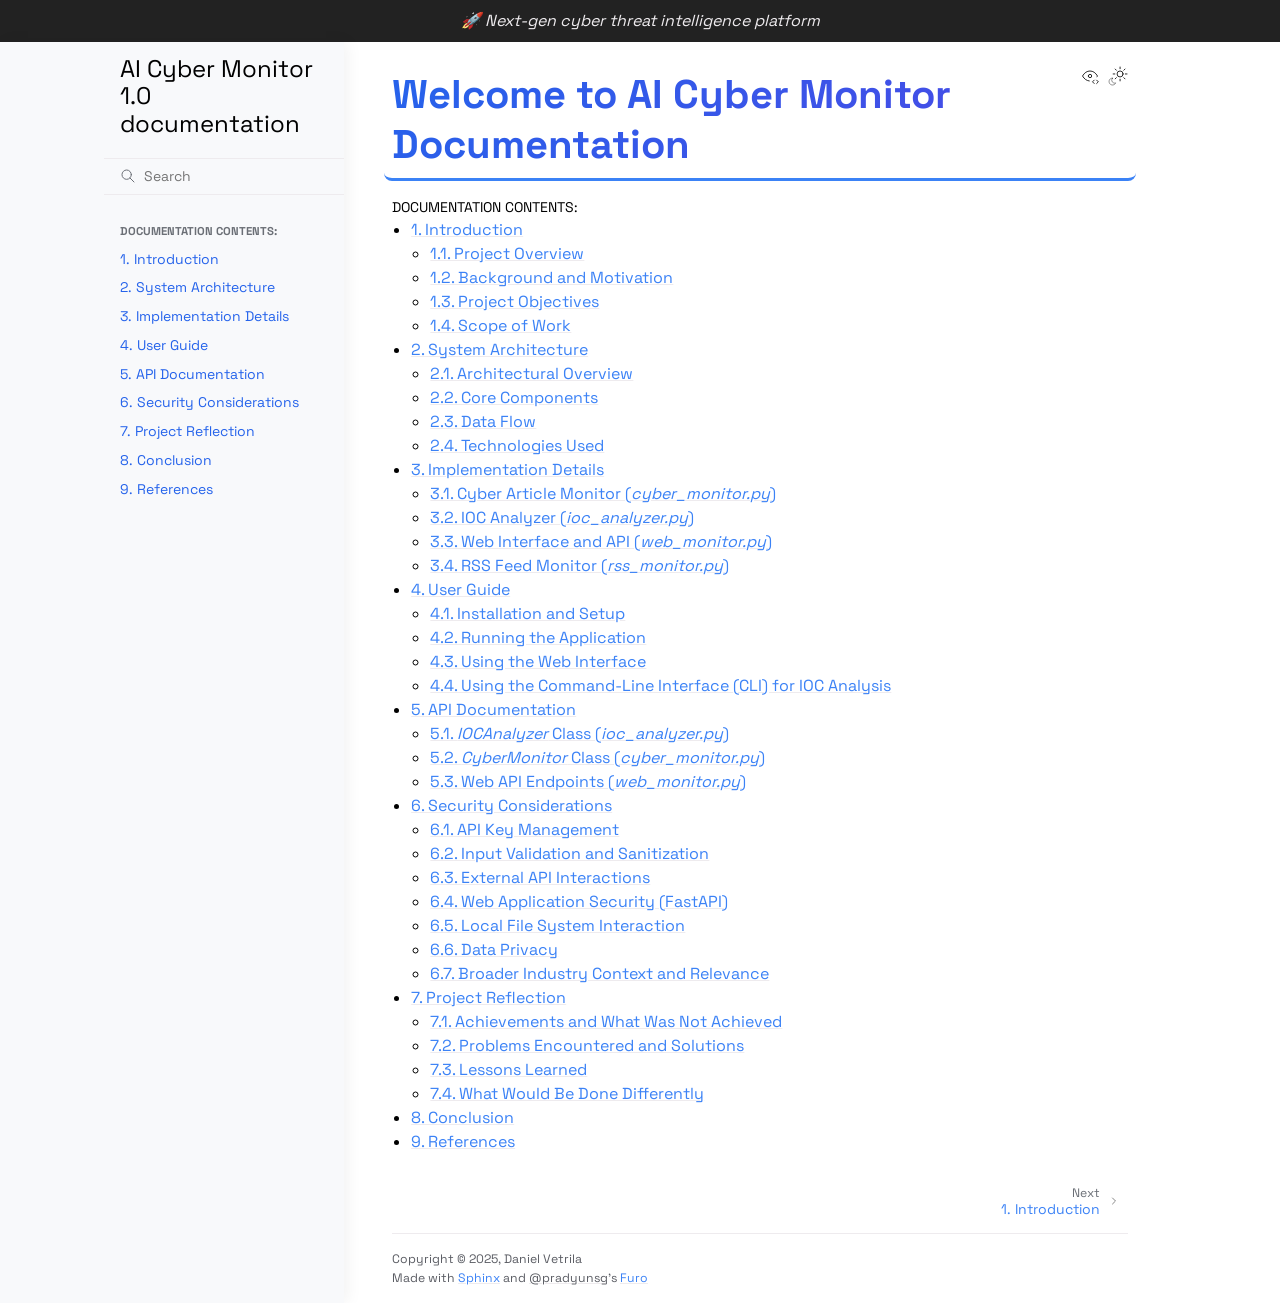
==== commit b8b70759: "change" ====
--- a/index.html
+++ b/index.html
@@ -359,7 +359,7 @@
         <div class="bottom-of-page">
           <div class="left-details">
             <div class="copyright">
-                Copyright &#169; 2024, Your Name
+                Copyright &#169; 2025, Daniel Vetrila
             </div>
             Made with <a href="https://www.sphinx-doc.org/">Sphinx</a> and <a class="muted-link" href="https://pradyunsg.me">@pradyunsg</a>'s
             
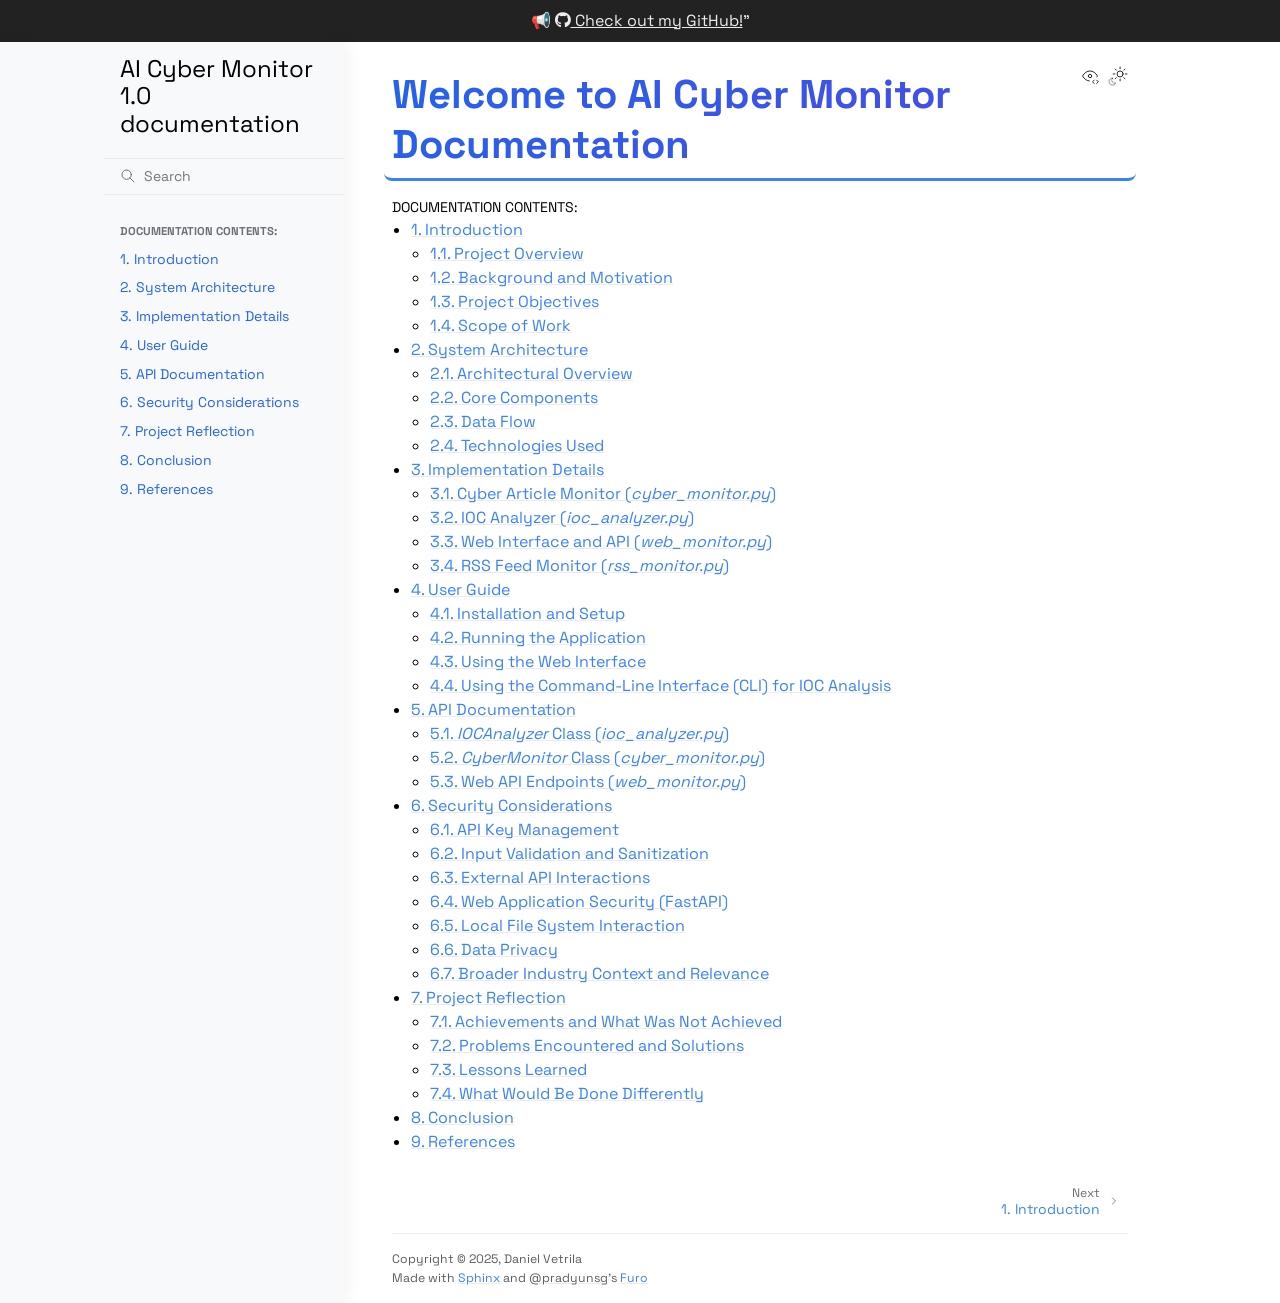
==== commit eb21329f: "change" ====
--- a/index.html
+++ b/index.html
@@ -182,7 +182,7 @@
 
 <div class="announcement">
   <aside class="announcement-content">
-     <em>🚀 Next-gen cyber threat intelligence platform</em> 
+     📢 <a href="https://github.com/GGal1leo"><i class="fa-brands fa-github"></i> Check out my GitHub!</a>" 
   </aside>
 </div>
 
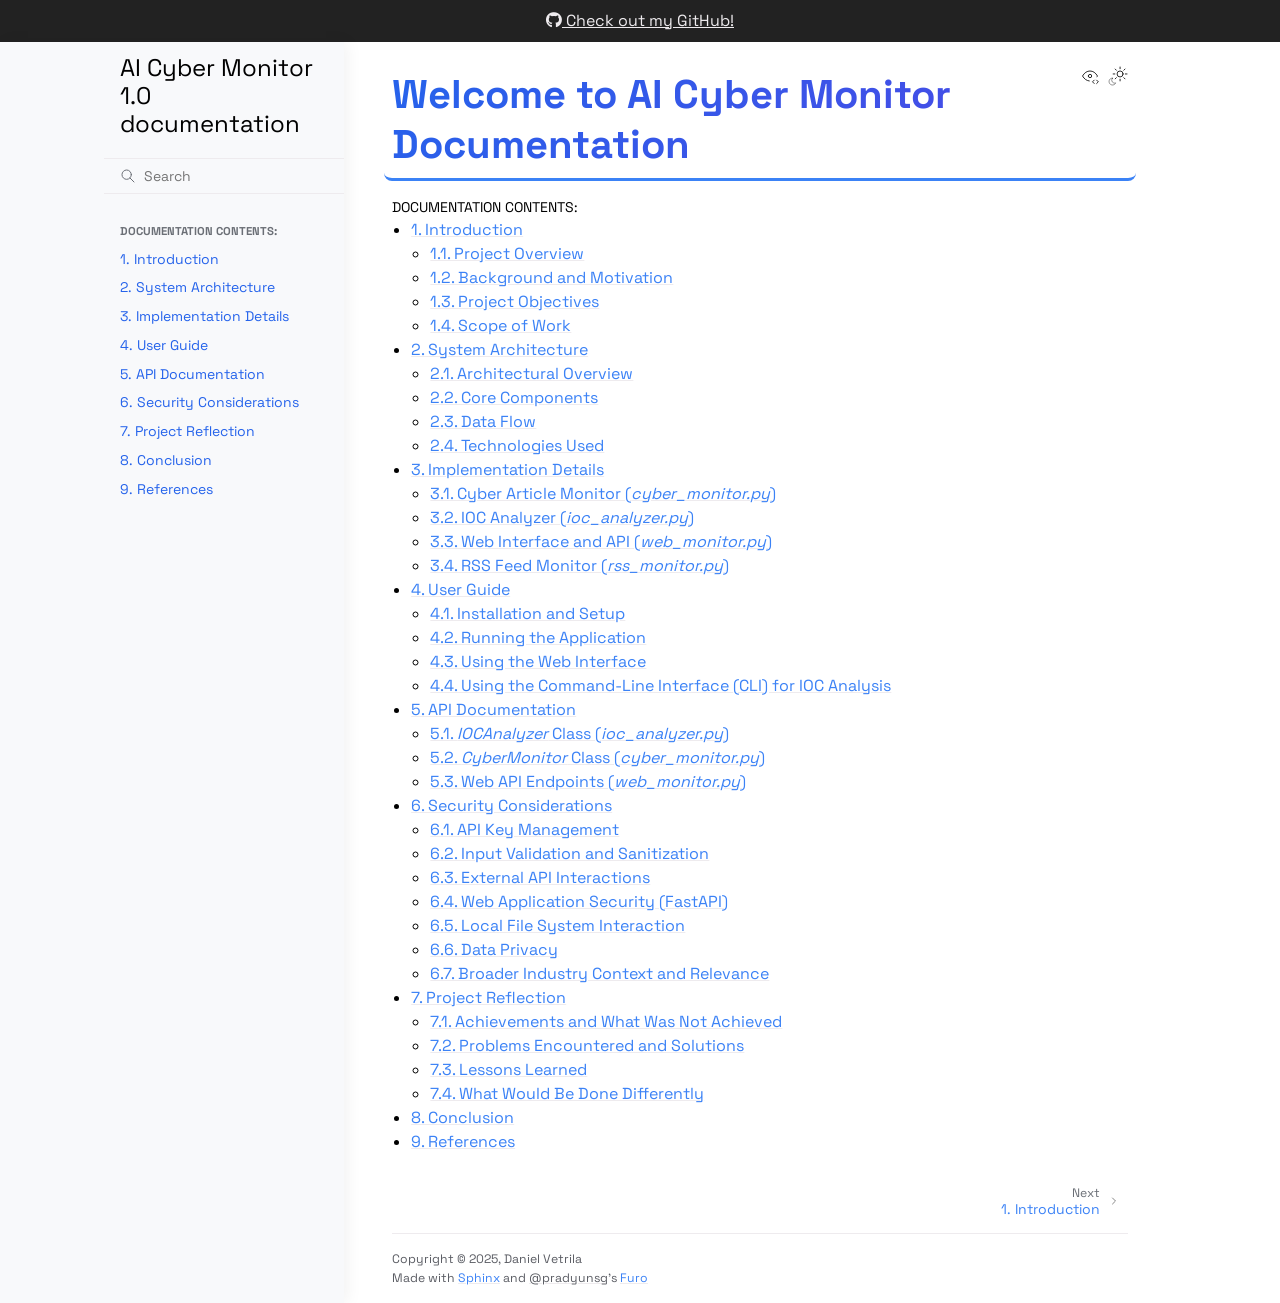
==== commit 509bb4f5: "finished" ====
--- a/index.html
+++ b/index.html
@@ -182,7 +182,7 @@
 
 <div class="announcement">
   <aside class="announcement-content">
-     📢 <a href="https://github.com/GGal1leo"><i class="fa-brands fa-github"></i> Check out my GitHub!</a>" 
+     <a href="https://github.com/GGal1leo"><i class="fa-brands fa-github"></i> Check out my GitHub!</a> 
   </aside>
 </div>
 
